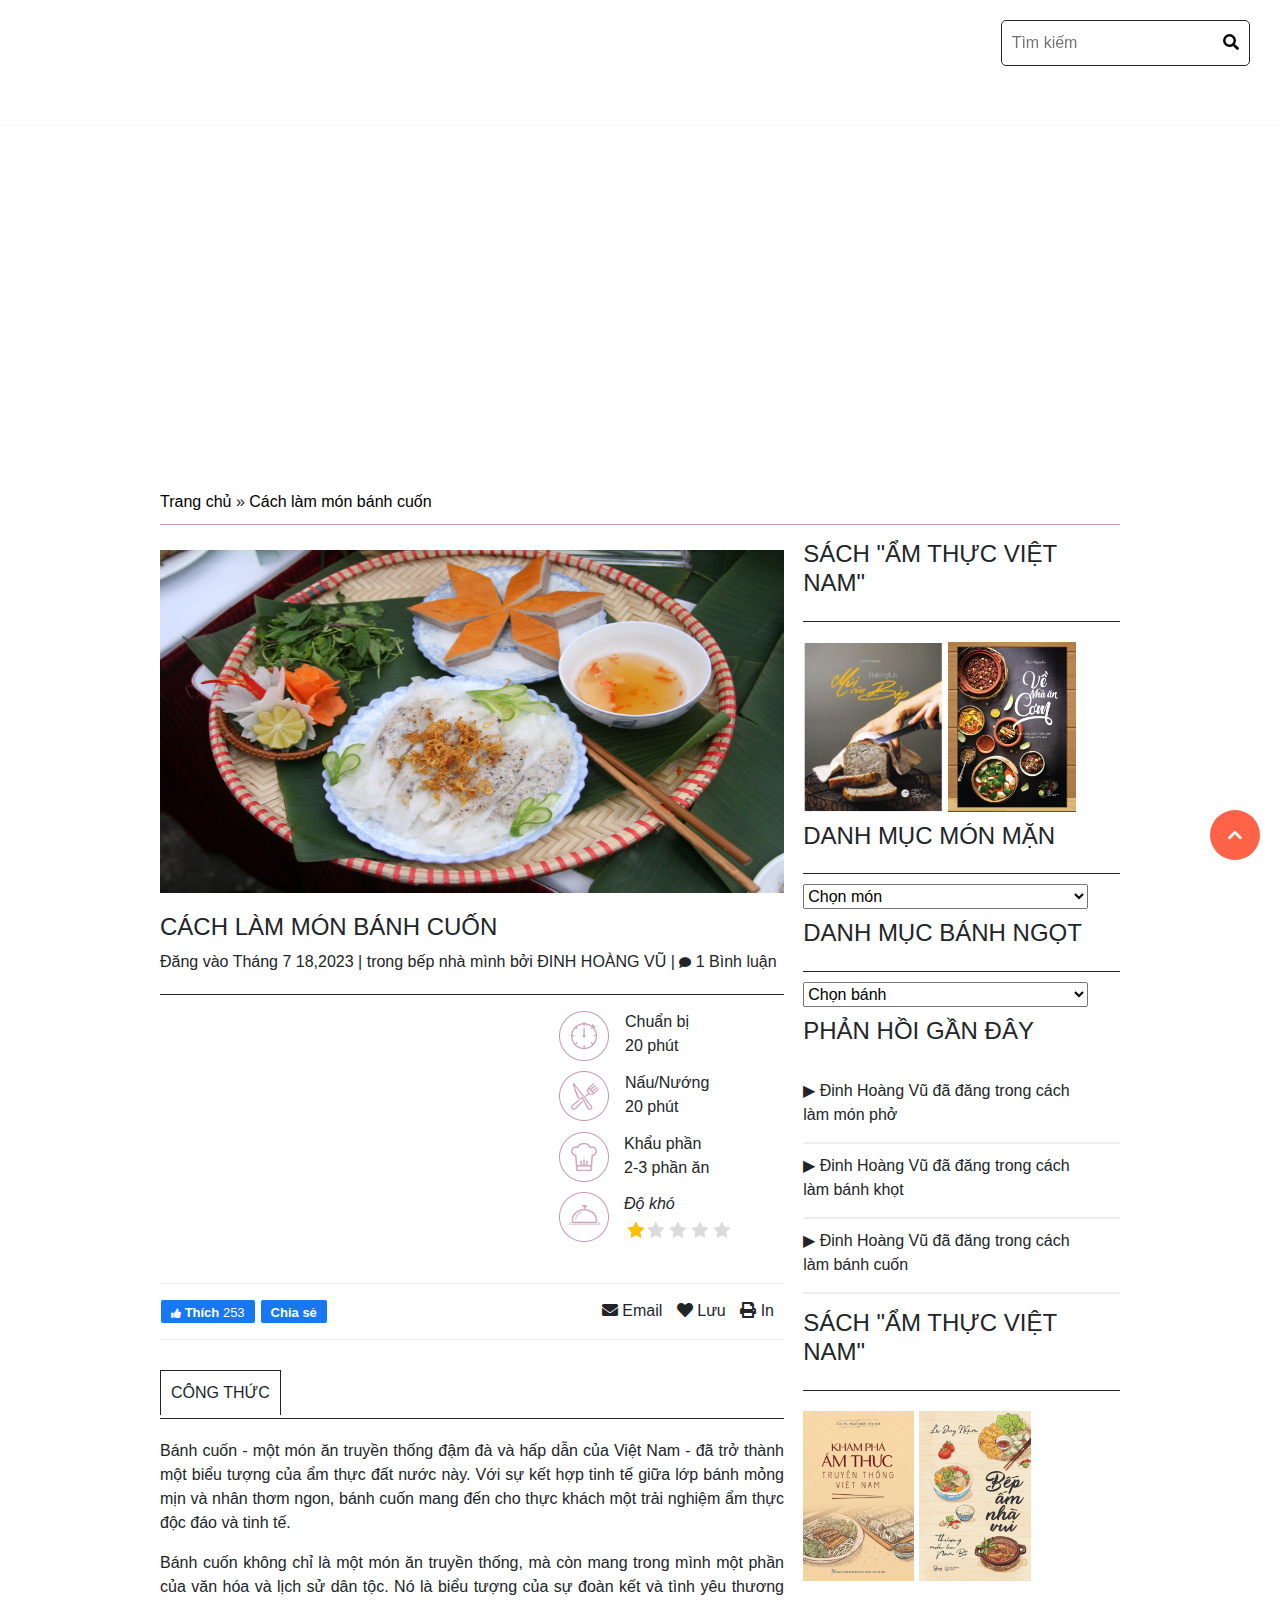
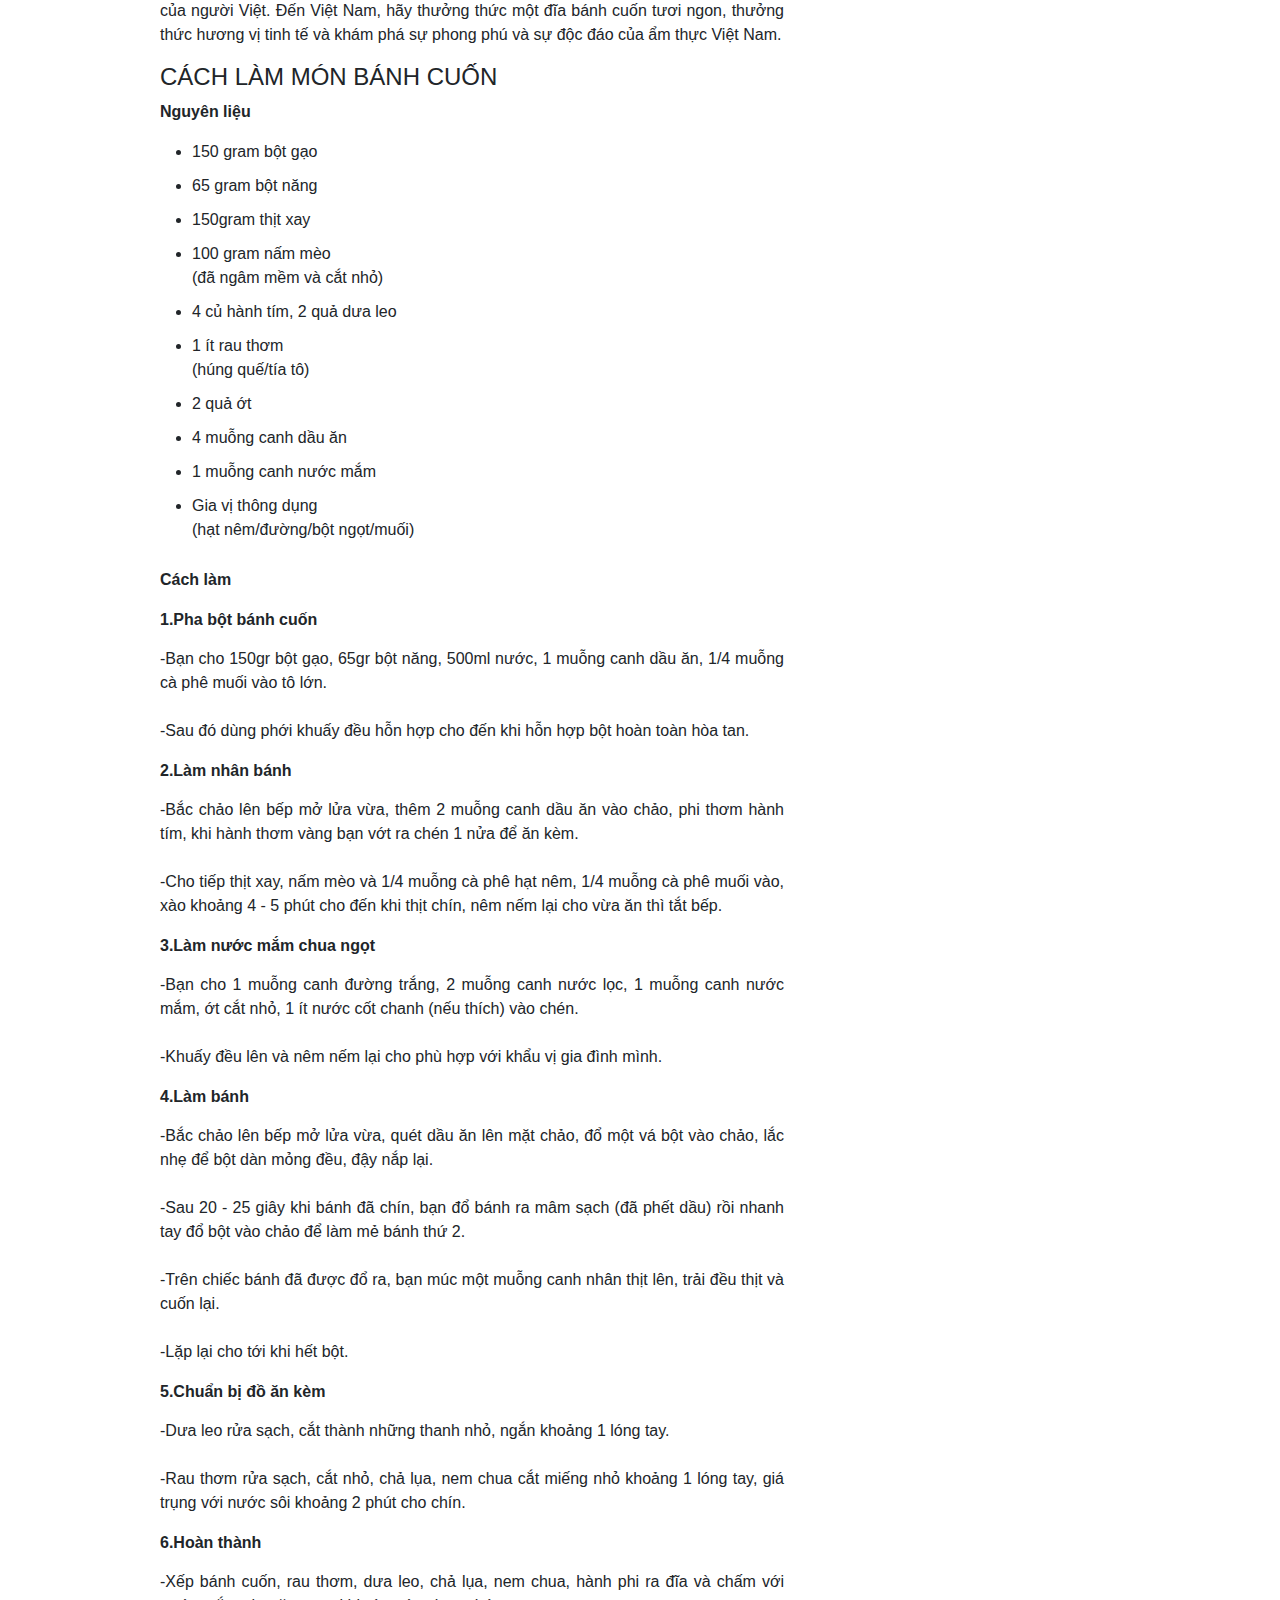
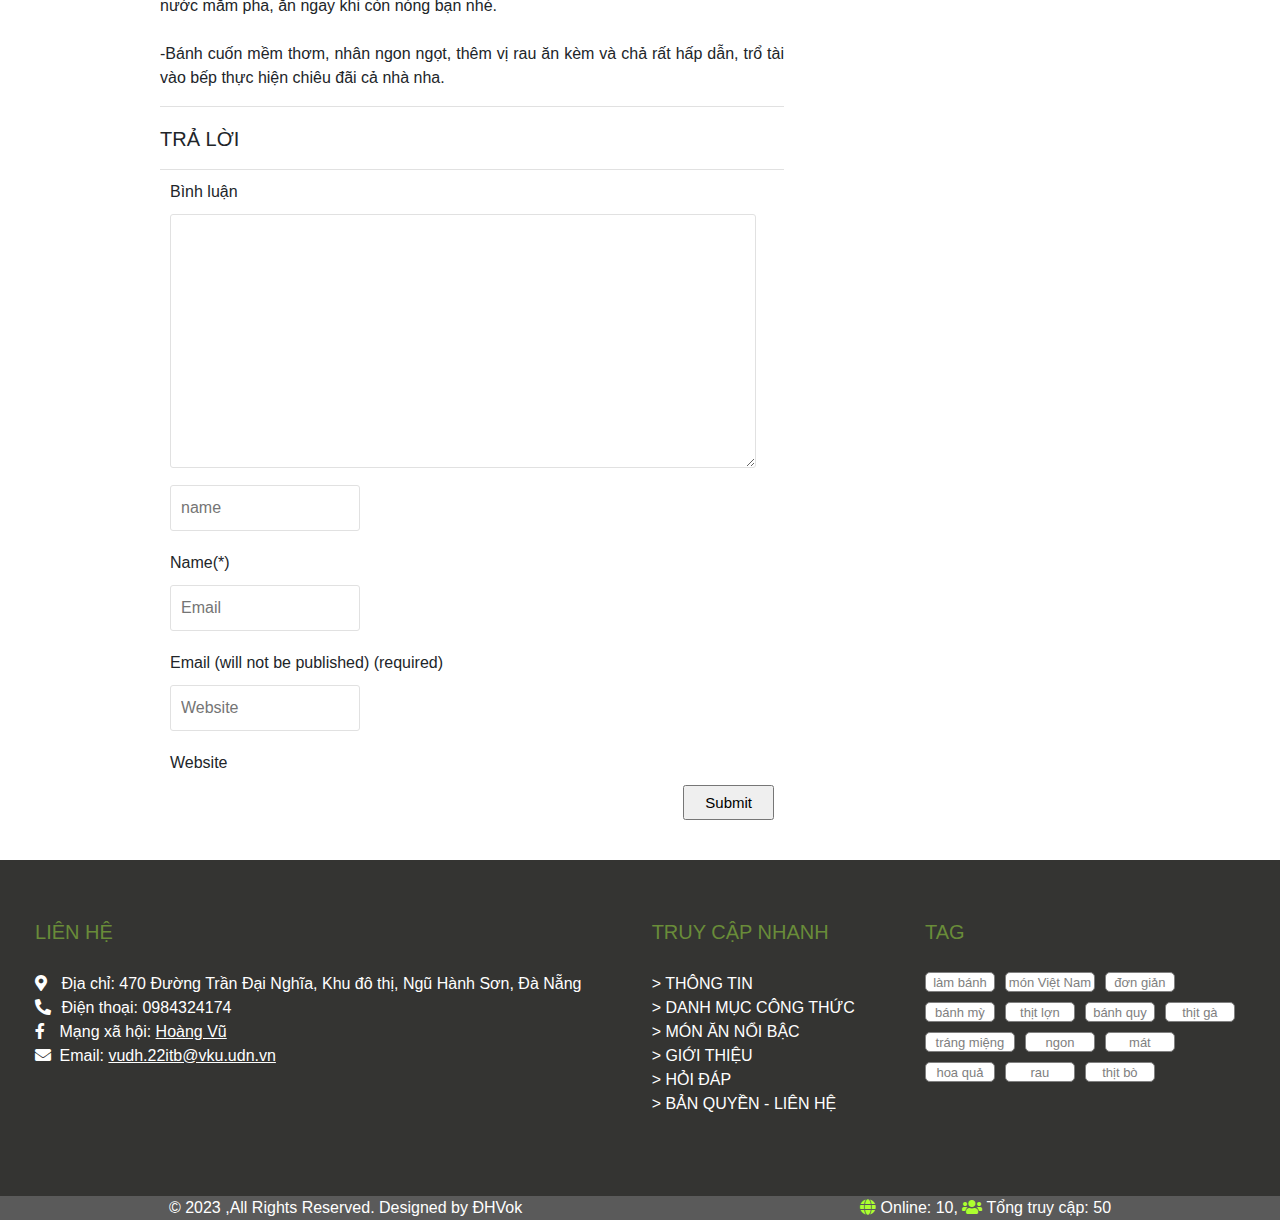
==== HTML/banhcuon.html @ f05d9ce7 "fouth" ====
<!DOCTYPE html>
<html lang="en">
  <head>
    <meta charset="UTF-8" />
    <meta name="viewport" content="width=device-width, initial-scale=1.0" />
    <meta http-equiv="X-UA-Compatible" content="ie=edge" />
    <meta name="Description" content="Enter your description here" />
    <link
      rel="stylesheet"
      href="https://cdnjs.cloudflare.com/ajax/libs/twitter-bootstrap/5.1.0/css/bootstrap.min.css" />
    <link
      rel="stylesheet"
      href="https://cdnjs.cloudflare.com/ajax/libs/font-awesome/5.15.4/css/all.min.css" />
    <link rel="stylesheet" href="./assets/css/stylechung.css" />
    <title>Title</title>
  </head>
  <body>
    <div class="wrap">
      <header class="header">
        <div class="header_firstdiv">
          <a href="#" class="logo"><span>Vietnamese cuisine</span></a>
        </div>
        <div class="header_seconddiv">
          <nav class="header_seconddiv-nav">
            <ul class="nav-list1">
              <li>
                <a href="./../index.html"><span>THÔNG TIN</span></a>
              </li>
              <li>
                <a href="./congthuc.html"><span>DANH MỤC CÔNG THỨC</span></a>
              </li>
              <li class="dropdownmenulist">
                <a href="#"
                  ><span>MÓN ĂN NỔI BẬC <i class="fas fa-angle-down"></i></span
                ></a>
                <ul class="sub-menu">
                  <li><a href="./pho.html">PHỞ</a></li>
                  <li><a href="./banhkhot.html">BÁNH KHỌT</a></li>
                  <li><a href="./banhcuon.html">BÁNH CUỐN</a></li>
                  <li><a href="./bun.html">BÚN</a></li>
                  <li><a href="./banhmy.html">BÁNH MỲ</a></li>
                  <li><a href="./caolau.html">CAO LẦU</a></li>
                </ul>
              </li>
              <li>
                <a href="#"><span>GIỚI THIỆU</span></a>
              </li>
            </ul>
            <ul class="nav-list2">
              <li>
                <a href="#"><span>HỎI ĐÁP</span></a>
              </li>
              <li>
                <a href="#"><span>BẢN QUYỀN - LIÊN HỆ</span></a>
              </li>
            </ul>
          </nav>
        </div>
        <div class="header_thirddiv">
          <div class="header_thirddiv-input">
            <input
              type="text"
              name="search"
              id="search"
              class="header_thirddiv-input_search"
              placeholder="Tìm kiếm" />
            <label for="search"><i class="fas fa-search"></i></label>
          </div>
        </div>
      </header>
      <div class="banner"></div>
      <div class="main_center">
        <div class="header_content">
          <span>
            <a href="./../index.html">Trang chủ</a> »
            <a href="./banhcuon.html">Cách làm món bánh cuốn</a>
          </span>
        </div>
        <div class="content">
          <section>
            <div class="firstcontentdiv">
              <img src="./../Images/banhcuon.jpg" alt="" class="imgcontent1" />
              <div class="firstcontentdiv-child">
                <h4>CÁCH LÀM MÓN BÁNH CUỐN</h4>
                <span>
                  Đăng vào Tháng 7 18,2023 | trong bếp nhà mình bởi ĐINH HOÀNG
                  VŨ |
                  <i class="fas fa-comment fa-xs"></i> 1 Bình luận
                </span>
              </div>
            </div>
            <div class="secondcontentdiv">
              <div class="secondcontentdiv-child">
                <ul>
                  <li>
                    <img
                      src="./../Images/time.png"
                      alt=""
                      class="imgcontent2" />
                    <div>
                      <span>Chuẩn bị</span> <br />
                      <span>20 phút</span>
                    </div>
                  </li>
                  <li>
                    <img
                      src="./../Images/cook.png"
                      alt=""
                      class="imgcontent2" />
                    <div>
                      <span>Nấu/Nướng</span> <br />
                      <span>20 phút</span>
                    </div>
                  </li>
                  <li>
                    <img
                      src="./../Images/cheef.png"
                      alt=""
                      class="imgcontent2" />
                    <div>
                      <span>Khẩu phần</span> <br />
                      <span>2-3 phần ăn</span>
                    </div>
                  </li>
                  <li class="skill-level">
                    <img src="./../Images/noi.png" alt="" class="imgcontent2" />
                    <ul class="rating-single">
                      <li><i>Độ khó </i></li>
                      <li>
                        <span class="on"></span>
                        <span class="off"></span>
                        <span class="off"></span>
                        <span class="off"></span>
                        <span class="off"></span>
                      </li>
                    </ul>
                  </li>
                </ul>
              </div>
            </div>
            <div class="thirdcontentdiv">
              <div class="thirdcontentdiv-child">
                <div class="child">
                  <div>
                    <span
                      ><i class="fas fa-thumbs-up fa-xs"></i>
                      <strong>Thích</strong> 253</span
                    >
                  </div>
                  <div>
                    <span><strong>Chia sẻ</strong></span>
                  </div>
                </div>
              </div>
              <div class="thirdcontentdiv-child1">
                <div class="child1">
                  <span><i class="fas fa-envelope"></i> Email</span>
                  <span><i class="fas fa-heart"></i> Lưu</span>
                  <span><i class="fas fa-print"></i> In</span>
                </div>
              </div>
            </div>
            <div class="fouthcontentdiv">
              <div class="divcongthuc">
                <span>CÔNG THỨC</span>
              </div>
              <div class="fouthdontentdiv-child">
                <p>
                  Bánh cuốn - một món ăn truyền thống đậm đà và hấp dẫn của Việt
                  Nam - đã trở thành một biểu tượng của ẩm thực đất nước này.
                  Với sự kết hợp tinh tế giữa lớp bánh mỏng mịn và nhân thơm
                  ngon, bánh cuốn mang đến cho thực khách một trải nghiệm ẩm
                  thực độc đáo và tinh tế.
                </p>
                <p>
                  Bánh cuốn không chỉ là một món ăn truyền thống, mà còn mang
                  trong mình một phần của văn hóa và lịch sử dân tộc. Nó là biểu
                  tượng của sự đoàn kết và tình yêu thương của người Việt. Đến
                  Việt Nam, hãy thưởng thức một đĩa bánh cuốn tươi ngon, thưởng
                  thức hương vị tinh tế và khám phá sự phong phú và sự độc đáo
                  của ẩm thực Việt Nam.
                </p>
                <h4>CÁCH LÀM MÓN BÁNH CUỐN</h4>

                <p>
                  <span><strong>Nguyên liệu</strong></span>
                </p>
                <ul class="listnguyenlieu">
                  <li><span>150 gram bột gạo</span></li>
                  <li><span>65 gram bột năng</span></li>
                  <li><span>150gram thịt xay</span></li>
                  <li>
                    <span>100 gram nấm mèo <br />(đã ngâm mềm và cắt nhỏ)</span>
                  </li>
                  <li><span>4 củ hành tím, 2 quả dưa leo</span></li>
                  <li>
                    <span>1 ít rau thơm <br />(húng quế/tía tô)</span>
                  </li>
                  <li><span>2 quả ớt</span></li>
                  <li><span>4 muỗng canh dầu ăn</span></li>
                  <li><span>1 muỗng canh nước mắm </span></li>
                  <li>
                    <span
                      >Gia vị thông dụng <br />(hạt nêm/đường/bột
                      ngọt/muối)</span
                    >
                  </li>
                </ul>

                <p>
                  <strong>Cách làm</strong>
                </p>
                <ul class="listcachlam">
                  <li>
                    <span class="noi">1.Pha bột bánh cuốn</span>
                    <p>
                      -Bạn cho 150gr bột gạo, 65gr bột năng, 500ml nước, 1 muỗng
                      canh dầu ăn, 1/4 muỗng cà phê muối vào tô lớn.
                      <br />
                      <br />
                      -Sau đó dùng phới khuấy đều hỗn hợp cho đến khi hỗn hợp
                      bột hoàn toàn hòa tan.
                    </p>
                  </li>
                  <li>
                    <span class="noi">2.Làm nhân bánh</span>
                    <p>
                      -Bắc chảo lên bếp mở lửa vừa, thêm 2 muỗng canh dầu ăn vào
                      chảo, phi thơm hành tím, khi hành thơm vàng bạn vớt ra
                      chén 1 nửa để ăn kèm.
                      <br />
                      <br />
                      -Cho tiếp thịt xay, nấm mèo và 1/4 muỗng cà phê hạt nêm,
                      1/4 muỗng cà phê muối vào, xào khoảng 4 - 5 phút cho đến
                      khi thịt chín, nêm nếm lại cho vừa ăn thì tắt bếp.
                    </p>
                  </li>
                  <li>
                    <span class="noi">3.Làm nước mắm chua ngọt</span>
                    <p>
                      -Bạn cho 1 muỗng canh đường trắng, 2 muỗng canh nước lọc,
                      1 muỗng canh nước mắm, ớt cắt nhỏ, 1 ít nước cốt chanh
                      (nếu thích) vào chén.
                      <br />
                      <br />
                      -Khuấy đều lên và nêm nếm lại cho phù hợp với khẩu vị gia
                      đình mình.
                    </p>
                  </li>
                  <li>
                    <span class="noi">4.Làm bánh</span>
                    <p>
                      -Bắc chảo lên bếp mở lửa vừa, quét dầu ăn lên mặt chảo, đổ
                      một vá bột vào chảo, lắc nhẹ để bột dàn mỏng đều, đậy nắp
                      lại.
                      <br />
                      <br />
                      -Sau 20 - 25 giây khi bánh đã chín, bạn đổ bánh ra mâm
                      sạch (đã phết dầu) rồi nhanh tay đổ bột vào chảo để làm mẻ
                      bánh thứ 2.
                      <br />
                      <br />
                      -Trên chiếc bánh đã được đổ ra, bạn múc một muỗng canh
                      nhân thịt lên, trải đều thịt và cuốn lại.
                      <br />
                      <br />
                      -Lặp lại cho tới khi hết bột.
                    </p>
                  </li>
                  <li>
                    <span class="noi">5.Chuẩn bị đồ ăn kèm</span>
                    <p>
                      -Dưa leo rửa sạch, cắt thành những thanh nhỏ, ngắn khoảng
                      1 lóng tay.
                      <br />
                      <br />
                      -Rau thơm rửa sạch, cắt nhỏ, chả lụa, nem chua cắt miếng
                      nhỏ khoảng 1 lóng tay, giá trụng với nước sôi khoảng 2
                      phút cho chín.
                    </p>
                  </li>
                  <li>
                    <span class="noi">6.Hoàn thành</span>
                    <p>
                      -Xếp bánh cuốn, rau thơm, dưa leo, chả lụa, nem chua, hành
                      phi ra đĩa và chấm với nước mắm pha, ăn ngay khi còn nóng
                      bạn nhé.
                      <br />
                      <br />
                      -Bánh cuốn mềm thơm, nhân ngon ngọt, thêm vị rau ăn kèm và
                      chả rất hấp dẫn, trổ tài vào bếp thực hiện chiêu đãi cả
                      nhà nha.
                    </p>
                  </li>
                </ul>
              </div>
            </div>
            <div class="section_fivediv">
              <div class="fivediv_firstchild">
                <h5>TRẢ LỜI</h5>
              </div>
              <div class="five_secondchild">
                <form action="">
                  <table class="form_table">
                    <tr>
                      <td>
                        <label for="comment"> <span>Bình luận</span></label>
                      </td>
                    </tr>
                    <tr>
                      <td>
                        <textarea
                          name="comment"
                          id="comment"
                          cols="75"
                          rows="10"
                          maxlength="65525"
                          required></textarea>
                      </td>
                    </tr>
                    <tr>
                      <td>
                        <input
                          type="text"
                          name="name"
                          id="name"
                          placeholder="name"
                          required
                          class="text" />
                      </td>
                    </tr>
                    <tr>
                      <td>
                        <label for="name">Name(*)</label>
                      </td>
                    </tr>
                    <tr>
                      <td>
                        <input
                          type="email"
                          name="email"
                          id="email"
                          required
                          placeholder="Email"
                          class="text" />
                      </td>
                    </tr>
                    <tr>
                      <td>
                        <label for="email"
                          >Email (will not be published) (required)</label
                        >
                      </td>
                    </tr>
                    <tr>
                      <td>
                        <input
                          type="text"
                          name="web"
                          id="web"
                          placeholder="Website"
                          class="text" />
                      </td>
                    </tr>
                    <tr>
                      <td>
                        <label for="web">Website</label>
                      </td>
                    </tr>
                    <tr>
                      <td>
                        <input
                          type="submit"
                          name="send"
                          id="send"
                          class="button" />
                      </td>
                    </tr>
                  </table>
                </form>
              </div>
            </div>
          </section>
          <div class="sidebar">
            <aside>
              <div class="firstsidebar">
                <h4>SÁCH "ẨM THỰC VIỆT NAM"</h4>
                <div class="sidebar_firstdiv">
                  <a href="#"
                    ><img
                      src="./../Images/sachamthuc1.png"
                      alt="book"
                      class="book"
                  /></a>
                  <a href="#"
                    ><img
                      src="./../Images/sachamthuc2.png"
                      alt="book"
                      class="book"
                  /></a>
                </div>
              </div>
              <div class="secondsidebar">
                <h4>DANH MỤC MÓN MẶN</h4>
                <div class="sidebar_seconddiv">
                  <select name="list1" id="list1" class="listselect">
                    <option>Chọn món</option>
                    <optgroup label="Nguyên liệu">
                      <option value=""><span>Thịt bò</span></option>
                      <option value=""><span>Thịt gia cầm</span></option>
                      <option value=""><span>Thịt lợn - Sườn</span></option>
                    </optgroup>
                    <optgroup label="Phương pháp nấu">
                      <option value="">Chiên - Rán</option>
                      <option value="">Xào - Rang - Rim</option>
                      <option value="">Luộc - Hấp - Hầm</option>
                    </optgroup>
                    <optgroup label="Xuất xứ">
                      <option value="">Món ăn Việt Nam</option>
                      <option value="">Món ăn Á</option>
                    </optgroup>
                  </select>
                </div>
              </div>
              <div class="thirdsidebar">
                <h4>DANH MỤC BÁNH NGỌT</h4>
                <div class="sidebar_thirddiv">
                  <select name="list2" id="list2" class="listselect">
                    <option value="">Chọn bánh</option>
                    <optgroup label="Bánh Á - Việt Nam">
                      <option value="">Bánh Á - Việt Nam</option>
                    </optgroup>
                  </select>
                </div>
              </div>
              <div class="fouthsidebar">
                <h4>PHẢN HỒI GẦN ĐÂY</h4>
                <div class="sidebar_fouthdiv">
                  <div class="sidebar_fouthdiv-child1">
                    <span>
                      ▶ Đinh Hoàng Vũ đã đăng trong cách <br />làm món phở
                    </span>
                  </div>
                  <div class="sidebar_fouthdiv-child1">
                    <span
                      >▶ Đinh Hoàng Vũ đã đăng trong cách <br />làm bánh
                      khọt</span
                    >
                  </div>
                  <div class="sidebar_fouthdiv-child1">
                    <span
                      >▶ Đinh Hoàng Vũ đã đăng trong cách <br />làm bánh
                      cuốn</span
                    >
                  </div>
                </div>
              </div>
              <div class="firstsidebar">
                <h4>SÁCH "ẨM THỰC VIỆT NAM"</h4>
                <div class="sidebar_firstdiv">
                  <a href="#"
                    ><img
                      src="./../Images/sachamthuc3.png"
                      alt="book"
                      class="book"
                  /></a>
                  <a href="#"
                    ><img
                      src="./../Images/sachamthuc4.png"
                      alt="book"
                      class="book"
                  /></a>
                </div>
              </div>
            </aside>
          </div>
        </div>
      </div>
      <div class="clear"></div>
      <div class="footer">
        <footer>
          <div class="footer1">
            <div class="footer_firstdiv">
              <div class="title">
                <h5>LIÊN HỆ</h5>
              </div>
              <div class="tablefooter-first">
                <table>
                  <tr>
                    <td>
                      <i class="fas fa-map-marker-alt"></i>
                      <span
                        >Địa chỉ: 470 Đường Trần Đại Nghĩa, Khu đô thị, Ngũ Hành
                        Sơn, Đà Nẵng</span
                      >
                    </td>
                  </tr>
                  <tr>
                    <td>
                      <i class="fas fa-phone fa-rotate-90"></i>
                      <span>Điện thoại: 0984324174</span>
                    </td>
                  </tr>
                  <tr>
                    <td>
                      <i class="fab fa-facebook-f"></i>
                      <span> Mạng xã hội: <a href="#">Hoàng Vũ</a> </span>
                    </td>
                  </tr>
                  <tr>
                    <td>
                      <i class="fas fa-envelope"></i>
                      <span>Email: <a href="#">vudh.22itb@vku.udn.vn</a></span>
                    </td>
                  </tr>
                </table>
              </div>
            </div>
            <div class="footer_seconddiv">
              <div class="title">
                <h5>TRUY CẬP NHANH</h5>
              </div>
              <div class="tablefooter-second">
                <table>
                  <tr>
                    <td>
                      <span> <a href="./../index.html"> > THÔNG TIN</a></span>
                    </td>
                  </tr>
                  <tr>
                    <td>
                      <span>
                        <a href="./congthuc.html">
                          > DANH MỤC CÔNG THỨC</a
                        ></span
                      >
                    </td>
                  </tr>
                  <tr>
                    <td>
                      <span> <a href="#"> > MÓN ĂN NỔI BẬC</a></span>
                    </td>
                  </tr>
                  <tr>
                    <td>
                      <span> <a href="#"> > GIỚI THIỆU</a></span>
                    </td>
                  </tr>
                  <tr>
                    <td>
                      <span> <a href="#"> > HỎI ĐÁP</a></span>
                    </td>
                  </tr>
                  <tr>
                    <td>
                      <span> <a href="#"> > BẢN QUYỀN - LIÊN HỆ</a></span>
                    </td>
                  </tr>
                </table>
              </div>
            </div>
            <div class="footer_thirddiv">
              <div class="title">
                <h5>TAG</h5>
              </div>
              <div class="tablefooter-third">
                <table class="childfooter-third">
                  <tr>
                    <td>
                      <div><span>làm bánh</span></div>
                      <div style="width: 90px"><span>món Việt Nam</span></div>
                      <div><span>đơn giản</span></div>
                    </td>
                  </tr>
                  <tr>
                    <td>
                      <div><span>bánh mỳ</span></div>
                      <div><span>thịt lợn</span></div>
                      <div><span>bánh quy</span></div>
                      <div><span>thịt gà</span></div>
                    </td>
                  </tr>
                  <tr>
                    <td>
                      <div style="width: 90px"><span>tráng miệng</span></div>
                      <div><span>ngon </span></div>
                      <div><span>mát</span></div>
                    </td>
                  </tr>
                  <tr>
                    <td>
                      <div><span>hoa quả</span></div>
                      <div><span>rau</span></div>
                      <div><span>thịt bò</span></div>
                    </td>
                  </tr>
                </table>
              </div>
            </div>
          </div>
          <div class="footer2">
            <div class="footer2_first">
              <span> © 2023 ,All Rights Reserved. Designed by ĐHVok </span>
            </div>
            <div class="footer2_second">
              <i class="fas fa-globe"></i> <span>Online: 10,</span>
              <i class="fas fa-users"></i>
              <span>Tổng truy cập: 50</span>
            </div>
          </div>
        </footer>
      </div>
      <div class="backtop">
        <i class="fas fa-chevron-up"></i>
      </div>
    </div>
    <script src="https://code.jquery.com/jquery-3.7.0.js"></script>
    <script>
      $(document).ready(function () {
        $(window).scroll(function () {
          if ($(this).scrollTop()) {
            $("header").addClass("sticky");
          } else {
            $("header").removeClass("sticky");
          }
        });
      });
      $(document).ready(function () {
        $(window).scroll(function () {
          if ($(this).scrollTop()) {
            $(".backtop").fadeIn();
          } else {
            $(".backtop").fadeOut();
          }
        });
        $(".backtop").click(function () {
          $("html,body").animate({ scrollTop: 0 }, 500);
        });
      });
    </script>
    <script src="https://cdnjs.cloudflare.com/ajax/libs/popper.js/2.9.2/umd/popper.min.js"></script>
    <script src="https://cdnjs.cloudflare.com/ajax/libs/twitter-bootstrap/5.1.0/js/bootstrap.min.js"></script>
  </body>
</html>
---- HTML/assets/css/stylechung.css ----
* {
  margin: 0;
  padding: 0;
  box-sizing: border-box;
  list-style: none;
  font-family: "Segoe UI", Tahoma, Geneva, Verdana, sans-serif;
}
.sub-menu li a {
  display: block;
  position: relative;
}
.sub-menu li a::after {
  content: "";
  height: 5px;
  width: 0;
  background: tomato;
  position: absolute;
  bottom: 0;
  left: 0;
  transition: all 0.5s ease-in-out;
}
.sub-menu li a:hover::after {
  width: 100%;
  transform: translateX(100);
}
aside div:nth-child(5) {
  padding-top: 15px;
}
.dropdownmenulist {
  position: relative;
}
.dropdownmenulist .sub-menu {
  position: absolute;
}
.sub-menu {
  /* display: none; */
  visibility: hidden;
  opacity: 0;
  transform: translateY(-3em);
  z-index: -1;
  background-color: white;
  width: 270px;
  padding-left: 15px;
  transition: all 0.3s ease 0s, visibility 0s linear 0.3s,
    z-index 0s linear 0.01s;
}
.sub-menu li a {
  color: black;
  font-weight: 400;
  padding-bottom: 10px;
  display: block;
  border-bottom: 1px solid;
  padding-top: 10px;
}
.sub-menu li:last-child a {
  border: none;
}
.sub-menu li a:hover {
  color: tomato;
}
.dropdownmenulist:hover .sub-menu {
  /* display: block; */
  visibility: visible;
  opacity: 1;
  z-index: 1;
  transform: translateY(0);
  transition-delay: 0s, 0s, 0.3s;
}
.listcachlam .noi {
  display: block;
  padding-bottom: 15px;
  font-weight: 600;
}
.header_thirddiv .header_thirddiv-input {
  border: 1px solid;
  background-color: white;
  padding: 10px;
  border-radius: 5px;
}
.header_thirddiv .header_thirddiv-input .header_thirddiv-input_search {
  border: none;
}
.header_thirddiv .header_thirddiv-input label i {
  color: black;
}
.header {
  display: flex;
  justify-content: space-around;
  position: fixed;
  top: 0;
  left: 0;
  width: 100%;
  border-bottom: 1px solid #f5f5f5;
  padding: 10px 0;
  transition: all 0.5s ease-in-out;
  z-index: 1;
}
.header_thirddiv i {
  color: white;
}
.header span {
  color: white;
}
.header_firstdiv,
.header_seconddiv,
.header_thirddiv {
  padding-top: 10px;
  padding-bottom: 15px;
}
.header_seconddiv .header_seconddiv-nav .nav-list1 {
  display: flex;
}
.header_seconddiv .header_seconddiv-nav .nav-list1 li {
  margin-right: 20px;
}
.header_seconddiv .header_seconddiv-nav .nav-list2 {
  display: flex;
  margin-left: 150px;
  margin-top: 10px;
}
.header_seconddiv .header_seconddiv-nav .nav-list1 span,
.header_seconddiv .header_seconddiv-nav .nav-list2 span {
  font-weight: bold;
}
.header_seconddiv .header_seconddiv-nav .nav-list2 li {
  margin-right: 20px;
}
.header a {
  text-decoration: none;
}
.logo span {
  font-weight: bold;
  font-size: 1.5rem;
}
.banner {
  background-image: url(./../../../Images/bannerfood3.png);
  width: 100%;
  min-height: 480px;
  background-size: cover;
  background-repeat: no-repeat;
}
header.sticky {
  background-color: #fff;
  opacity: 0.9;
  padding: 5px 0;
  box-shadow: 0 5px 15px rgba(0, 0, 0, 0.5);
}
header.sticky .header_firstdiv span {
  color: #000;
}
header.sticky .header_seconddiv-nav .nav-list1 span,
header.sticky .header_seconddiv-nav .nav-list2 span {
  color: #000;
}
header.sticky .header_thirddiv i {
  color: #000;
}
header.sticky .header_seconddiv-nav .nav-list1 li:hover span,
header.sticky .header_seconddiv-nav .nav-list2 li:hover span {
  color: blue;
}
header .header_seconddiv-nav .nav-list1 li:hover span,
header .header_seconddiv-nav .nav-list2 li:hover span {
  color: chocolate;
}

.content {
  margin-top: 15px;
}

.main_center {
  margin: 0 auto;
  max-width: 960px;
}
.main_center .header_content {
  border-bottom: 1px solid #c899b1;
}
.main_center .header_content span {
  display: block;
  padding: 10px 0;
}
.main_center .header_content span a {
  text-decoration: none;
  color: #000;
}
.firstcontentdiv .imgcontent1 {
  width: 100%;
  height: 343px;
  margin-top: 10px;
}
.firstcontentdiv .firstcontentdiv-child {
  padding-top: 20px;
  border-bottom: 1px solid;
}
.firstcontentdiv .firstcontentdiv-child span {
  padding-bottom: 20px;
  display: block;
}
.secondcontentdiv .secondcontentdiv-child .imgcontent2 {
  padding-right: 15px;
  padding-bottom: 10px;
}
.secondcontentdiv-child ul li {
  display: flex;
}
.rating-single {
  padding: 0;
}
.rating-single .on,
.rating-single .off {
  width: 22px;
  height: 23px;
  background: url(./../../../Images/start.png) left top no-repeat;
  margin: 2px 0;
}
.rating-single .off {
  background-position: right top;
}
.secondcontentdiv {
  display: flex;
  justify-content: end;
}
.secondcontentdiv-child {
  padding-top: 15px;
  padding-right: 50px;
  padding-bottom: 15px;
}

.thirdcontentdiv .thirdcontentdiv-child .child {
  display: flex;
}
.thirdcontentdiv .thirdcontentdiv-child .child div {
  border: 1px solid;
  background-color: #1877f2;
  border-radius: 3px;
  color: white;
  font-size: small;
  display: inline-block;
  height: 25px;
}
.thirdcontentdiv .thirdcontentdiv-child .child div span {
  padding: 2px 10px;
  line-height: 25px;
}
.thirdcontentdiv .thirdcontentdiv-child .child div:first-child {
  margin-right: 4px;
}
.thirdcontentdiv {
  display: flex;
  justify-content: space-between;
  border-top: 1px solid rgb(235, 235, 235);
  border-bottom: 1px solid rgb(235, 235, 235);
  margin-bottom: 30px;
}
.thirdcontentdiv .thirdcontentdiv-child1 .child1 span {
  padding-right: 10px;
}
.thirdcontentdiv .thirdcontentdiv-child1,
.thirdcontentdiv-child {
  padding: 15px 0;
}
.fouthcontentdiv .fouthdontentdiv-child {
  display: block;
  width: 100%;
}
.fouthcontentdiv .fouthdontentdiv-child p {
  text-align: justify;
}
.fouthcontentdiv .divcongthuc span {
  display: inline-block;
  border: 1px solid;
  border-bottom: none;
  margin-bottom: 3px;
  padding: 10px;
}
.fouthcontentdiv .divcongthuc span:hover {
  background-color: #1877f2;
  color: white;
}
.fouthcontentdiv .divcongthuc {
  border-bottom: 1px solid;
  margin-bottom: 20px;
}
.fouthcontentdiv .fouthdontentdiv-child .listnguyenlieu li {
  list-style-type: disc;
  padding-bottom: 10px;
}
.fouthcontentdiv .fouthdontentdiv-child .listcachlam {
  padding: 0;
}
section .section_fivediv .fivediv_firstchild {
  border-top: 1px solid #e1e1e1;
  border-bottom: 1px solid #e1e1e1;
}
section .section_fivediv .fivediv_firstchild h5 {
  padding-top: 20px;
  padding-bottom: 10px;
}
section .section_fivediv .five_secondchild .form_table {
  border-spacing: 10px;
  border-collapse: separate;
}
section .section_fivediv .five_secondchild .form_table .text {
  width: 190px;
  margin: 0 10px 10px 0;
  padding: 10px 10px;
  border: 1.5px solid #e1e1e1;
  border-radius: 3px;
}
section .section_fivediv .five_secondchild .form_table .button {
  font-size: 15px;
  line-height: 1;
  padding: 8px 20px;
}
section .section_fivediv .five_secondchild .form_table tr:last-child td {
  display: flex;
  justify-content: end;
}
section .section_fivediv .five_secondchild .form_table textarea {
  border: 1.5px solid #e1e1e1;
  border-radius: 3px;
  width: 97%;
  padding: 6px 7px;
}
section .section_fivediv .five_secondchild .form_table {
  padding-bottom: 30px;
}
section {
  float: left;
  width: 65%;
}

aside {
  float: right;
  width: 33%;
}
.sidebar_firstdiv {
  display: flex;
}
.book {
  width: 100%;
  height: 170px;
  margin-top: 10px;
  margin-bottom: 10px;
}
.sidebar .sidebar_firstdiv,
.sidebar .sidebar_seconddiv,
.sidebar .sidebar_thirddiv {
  border-top: 1px solid;
}
.sidebar .sidebar_firstdiv a,
.sidebar .thirdsidebar h4,
.sidebar .fouthsidebar h4 {
  padding-top: 10px;
}
.sidebar .sidebar_firstdiv a:first-child {
  padding-right: 5px;
}
.sidebar .firstsidebar h4,
.sidebar .secondsidebar h4,
.sidebar .thirdsidebar h4,
.sidebar .fouthsidebar h4 {
  padding-bottom: 15px;
}
.sidebar .sidebar_seconddiv .listselect,
.sidebar .sidebar_thirddiv .listselect {
  margin-top: 10px;
  width: 90%;
  height: 25px;
}
.sidebar .fouthsidebar .sidebar_fouthdiv .sidebar_fouthdiv-child1 {
  padding-bottom: 15px;
  padding-top: 10px;
  border-bottom: 2px solid #eeeeee;
}
.clear {
  clear: both;
}
.footer {
  background-color: aqua;
}
.childfooter-third tr td {
  display: flex;
  margin-bottom: 10px;
}
.childfooter-third tr td div {
  border: 1px solid;
  margin-right: 10px;
}
.childfooter-third div {
  background-color: white;
  color: gray;
  width: 70px;
  height: 20px;
  text-align: center;
  font-size: small;
  font-weight: 500;
  border-radius: 5px;
}
.childfooter-third div span {
  line-height: 20px;
}
.footer footer .footer1 {
  display: flex;
  justify-content: space-around;
  background-color: #343432;
}
.footer footer .footer1 .footer_firstdiv,
.footer_seconddiv,
.footer_thirddiv {
  padding-bottom: 80px;
}
footer .footer2 {
  display: flex;
  justify-content: space-around;
  background-color: #5a5a5a;
}
footer .footer1 .footer_firstdiv,
.footer_seconddiv,
.footer_thirddiv {
  padding-top: 60px;
}

.footer1 .title {
  color: #698c39;
  padding-bottom: 20px;
}
.footer .tablefooter-first,
.tablefooter-second {
  color: white;
}
.footer .tablefooter-second a {
  text-decoration: none;
  color: white;
}
.footer .tablefooter-first a {
  color: white;
}
.footer .tablefooter-first tr:nth-child(1) td span {
  padding-left: 10px;
}
.footer .tablefooter-first tr:nth-child(3) td span {
  padding-left: 10px;
}
.footer .tablefooter-first tr:nth-child(2) td span {
  padding-left: 6px;
}
.footer .tablefooter-first tr:nth-child(4) td span {
  padding-left: 4px;
}
footer .footer2 .footer2_first span {
  color: white;
}
footer .footer2 .footer2_second i {
  color: greenyellow;
}
footer .footer2 .footer2_second span {
  color: white;
}
.backtop {
  width: 50px;
  height: 50px;
  background-color: tomato;
  color: #fff;
  display: flex;
  justify-content: center;
  align-items: center;
  border-radius: 100px;
  position: fixed;
  bottom: 40px;
  right: 20px;
  cursor: pointer;
}
@keyframes fadein {
  from {
    opacity: 0;
  }

  to {
    opacity: 1;
  }
}
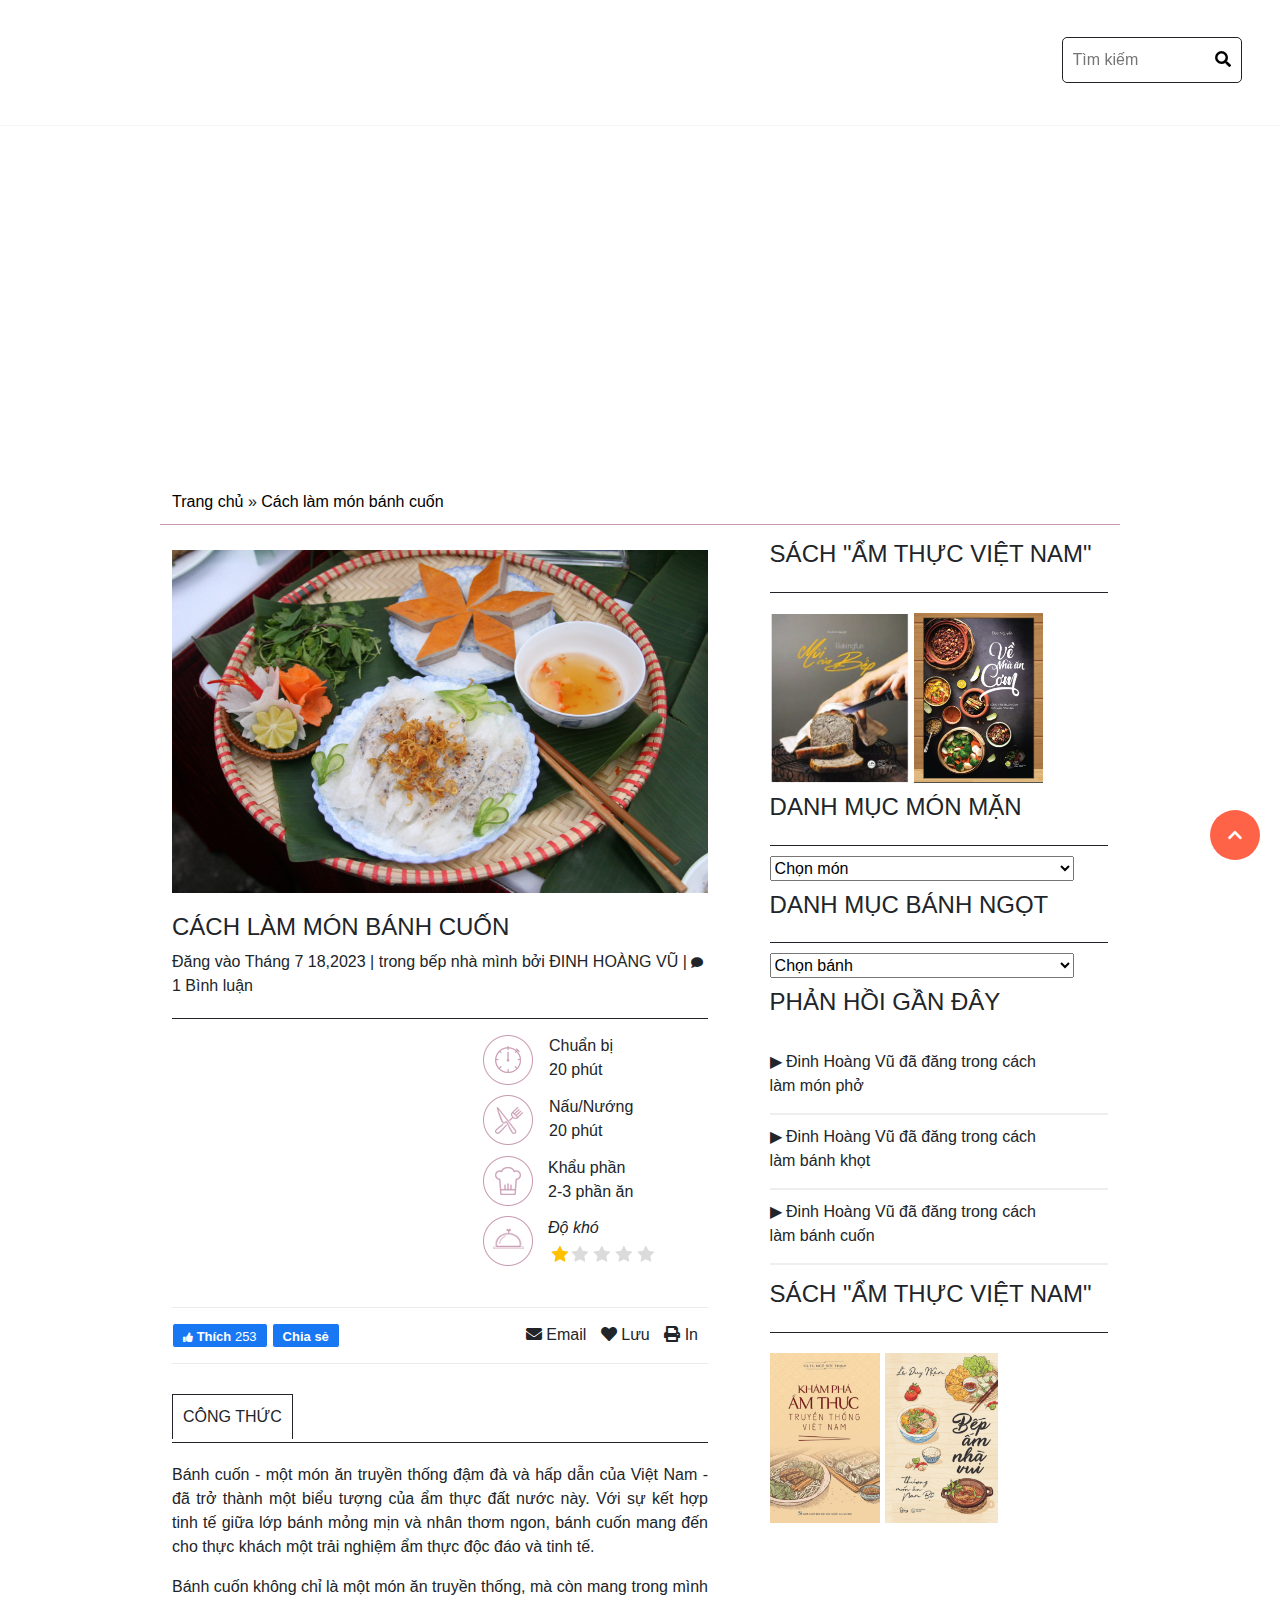
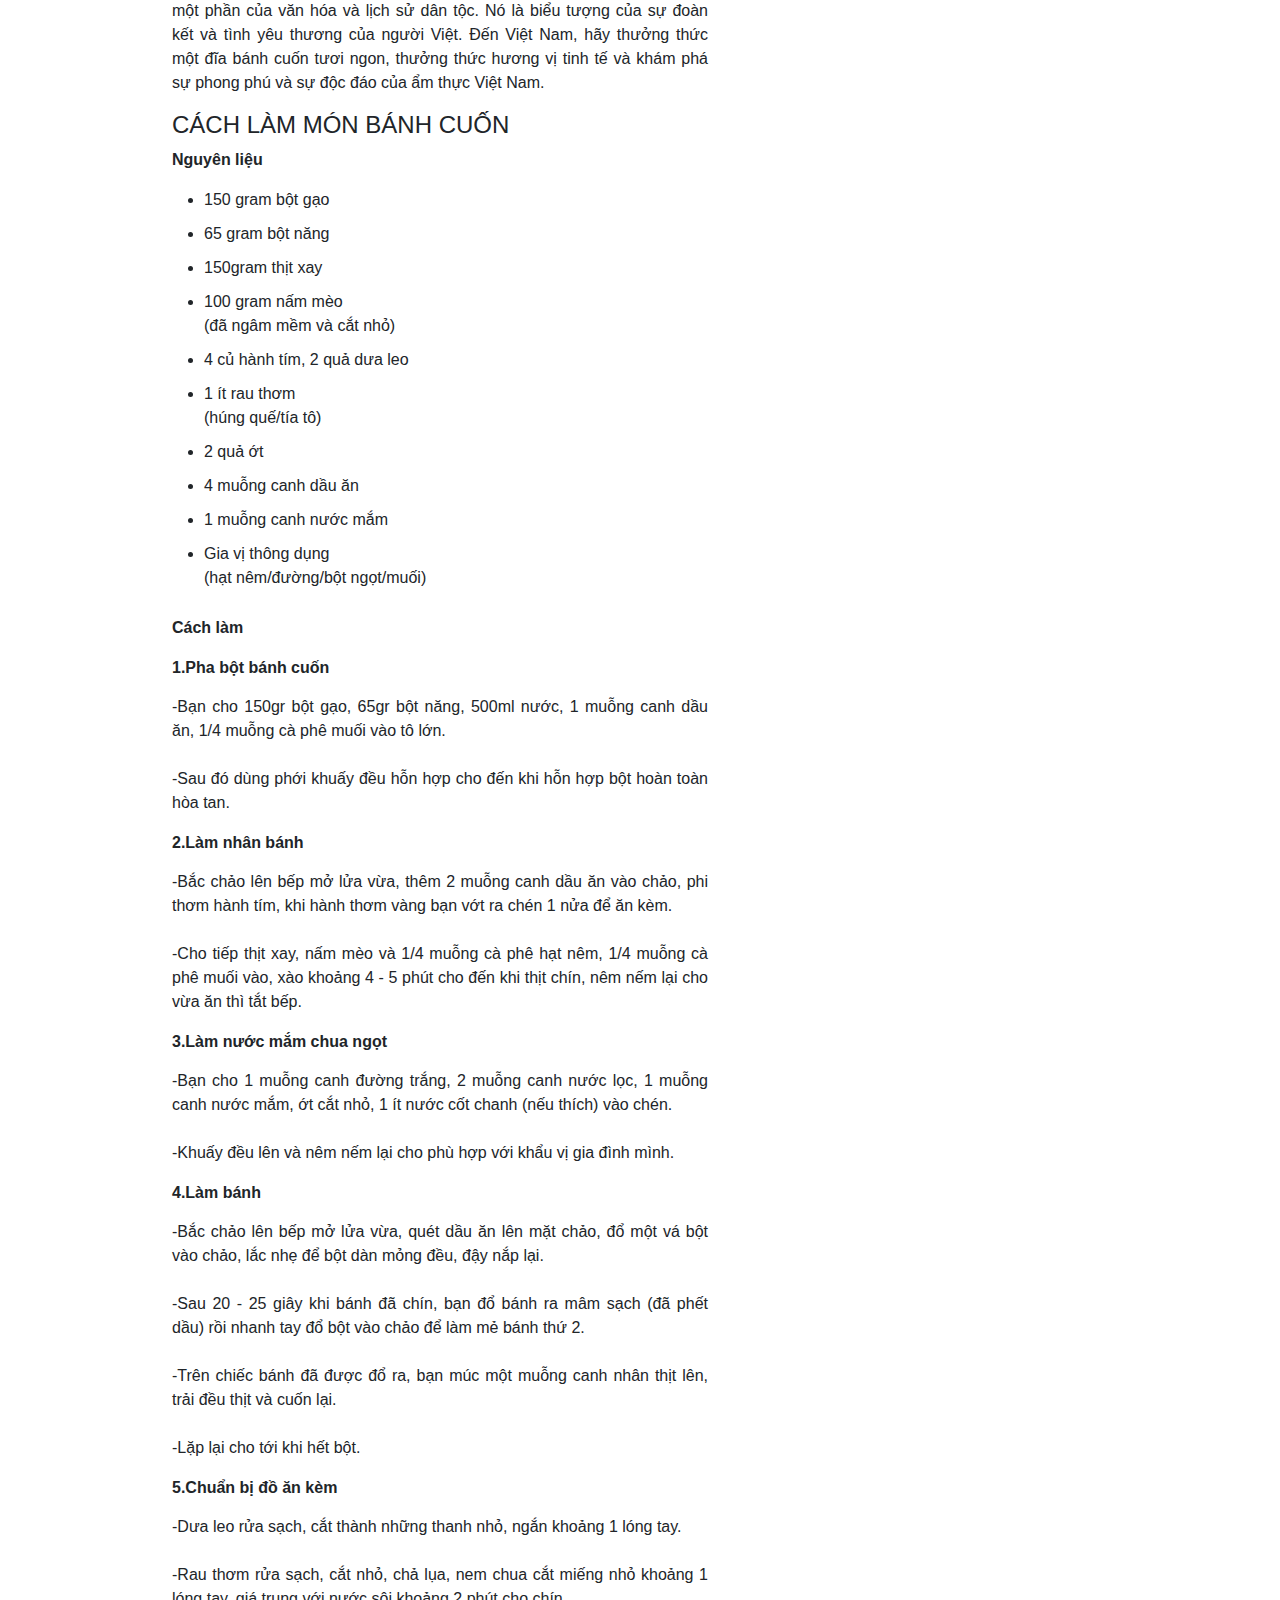
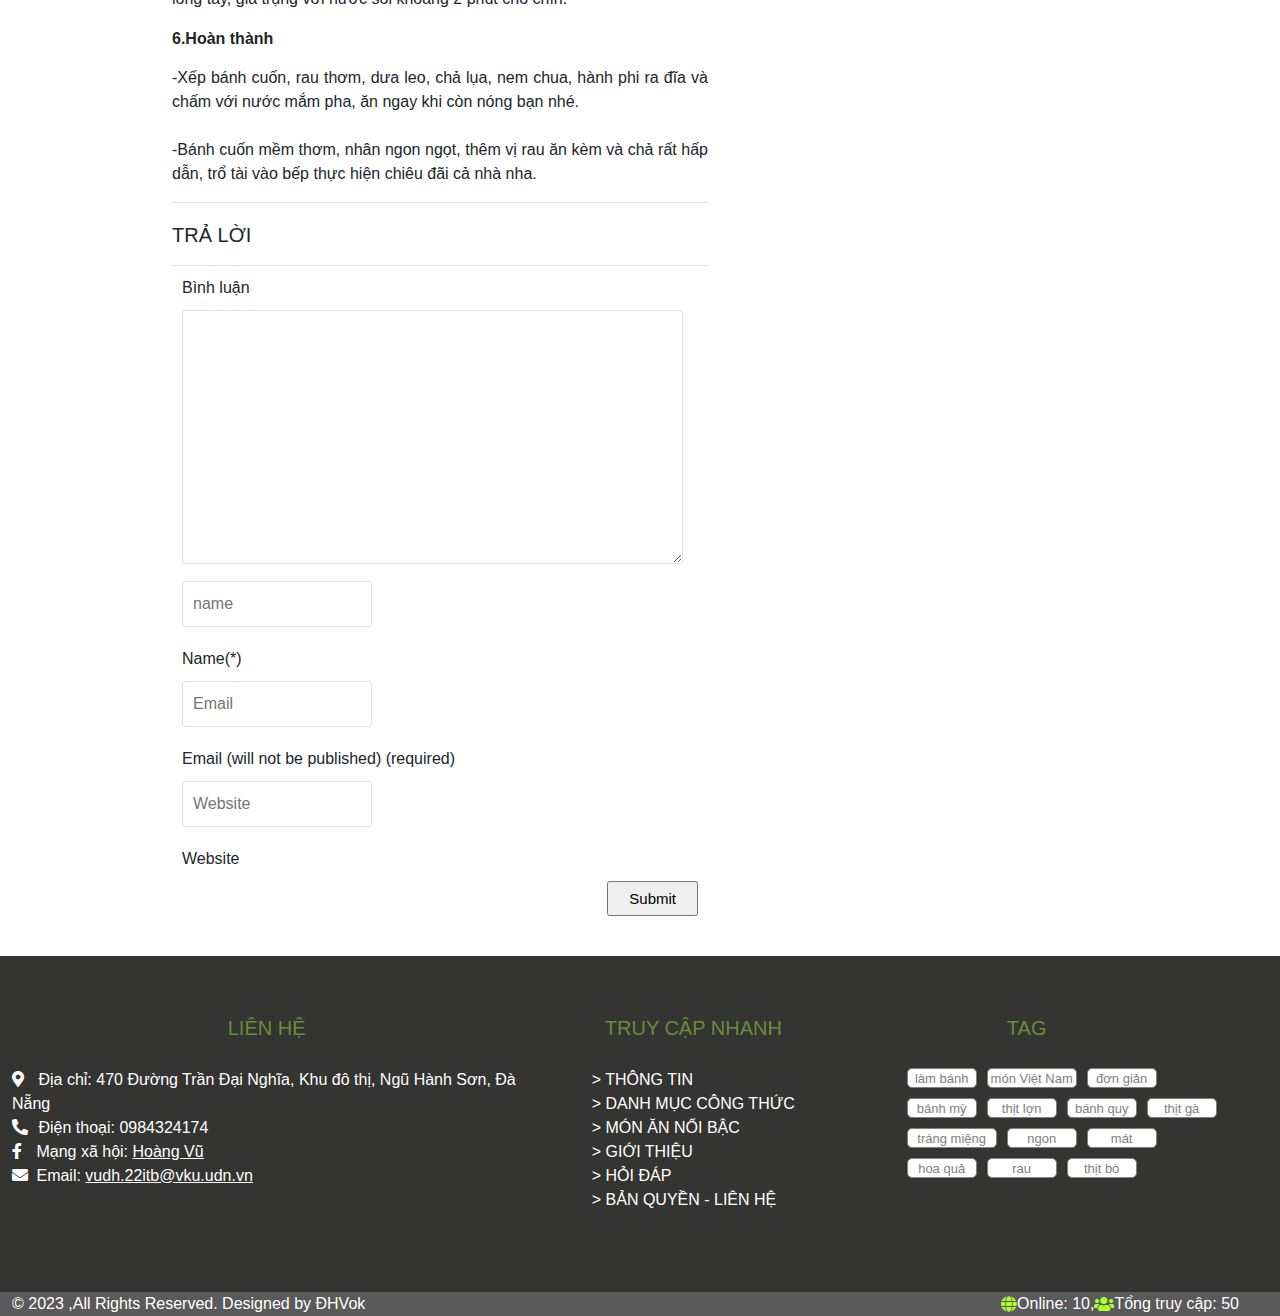
==== commit bf6bd7c5: "five" ====
--- a/HTML/banhcuon.html
+++ b/HTML/banhcuon.html
@@ -16,68 +16,131 @@
   </head>
   <body>
     <div class="wrap">
-      <header class="header">
-        <div class="header_firstdiv">
-          <a href="#" class="logo"><span>Vietnamese cuisine</span></a>
-        </div>
-        <div class="header_seconddiv">
-          <nav class="header_seconddiv-nav">
-            <ul class="nav-list1">
+      <header class="header container-fluid">
+        <div class="row">
+          <div class="header_firstdiv col-sm-10 col-md-10 col-lg-2">
+            <a href="#" class="logo"
+              ><span>Vietnamese</span> <span>Cuisine</span></a
+            >
+          </div>
+          <div class="header_seconddiv d-none d-lg-flex col-lg-8">
+            <nav class="header_seconddiv-nav">
+              <ul class="nav-list1">
+                <li>
+                  <a href="./../index.html"><span>THÔNG TIN</span></a>
+                </li>
+                <li>
+                  <a href="./congthuc.html"><span>DANH MỤC CÔNG THỨC</span></a>
+                </li>
+                <li class="dropdownmenulist">
+                  <a href="#"
+                    ><span
+                      >MÓN ĂN NỔI BẬC <i class="fas fa-angle-down"></i></span
+                  ></a>
+                  <ul class="sub-menu">
+                    <li><a href="./pho.html">PHỞ</a></li>
+                    <li><a href="./banhkhot.html">BÁNH KHỌT</a></li>
+                    <li><a href="./banhcuon.html">BÁNH CUỐN</a></li>
+                    <li><a href="./bun.html">BÚN</a></li>
+                    <li><a href="./banhmy.html">BÁNH MỲ</a></li>
+                    <li><a href="./caolau.html">CAO LẦU</a></li>
+                  </ul>
+                </li>
+                <li>
+                  <a href="#"><span>GIỚI THIỆU</span></a>
+                </li>
+              </ul>
+              <ul class="nav-list2">
+                <li>
+                  <a href="#"><span>HỎI ĐÁP</span></a>
+                </li>
+                <li>
+                  <a href="#"><span>BẢN QUYỀN - LIÊN HỆ</span></a>
+                </li>
+              </ul>
+            </nav>
+          </div>
+          <div class="header_thirddiv d-lg-flex d-none col-lg-2">
+            <div class="header_thirddiv-input">
+              <input
+                type="text"
+                name="search"
+                id="search"
+                class="header_thirddiv-input_search"
+                placeholder="Tìm kiếm" />
+              <label for="search"><i class="fas fa-search"></i></label>
+            </div>
+          </div>
+          <label
+            for="nav-mobile-input"
+            class="iconmenu d-lg-none d-sm-flex justify-content-center align-items-center col-md-2 col-sm-2">
+            <i class="fas fa-bars fa-lg"></i>
+          </label>
+          <input
+            type="checkbox"
+            id="nav-mobile-input"
+            class="nav__input"
+            hidden />
+          <label for="nav-mobile-input" class="nav_overlay d-lg-none"></label>
+          <nav class="header_seconddiv-nav-mobile d-lg-none">
+            <label for="nav-mobile-input" class="nav_mobile-close">
+              <i class="fas fa-times fa-lg"></i>
+            </label>
+            <ul class="nav-list1-mobile">
               <li>
                 <a href="./../index.html"><span>THÔNG TIN</span></a>
               </li>
               <li>
-                <a href="./congthuc.html"><span>DANH MỤC CÔNG THỨC</span></a>
+                <a href="./../HTML/congthuc.html"
+                  ><span>DANH MỤC CÔNG THỨC</span></a
+                >
               </li>
               <li class="dropdownmenulist">
                 <a href="#"
                   ><span>MÓN ĂN NỔI BẬC <i class="fas fa-angle-down"></i></span
                 ></a>
                 <ul class="sub-menu">
-                  <li><a href="./pho.html">PHỞ</a></li>
-                  <li><a href="./banhkhot.html">BÁNH KHỌT</a></li>
-                  <li><a href="./banhcuon.html">BÁNH CUỐN</a></li>
-                  <li><a href="./bun.html">BÚN</a></li>
-                  <li><a href="./banhmy.html">BÁNH MỲ</a></li>
-                  <li><a href="./caolau.html">CAO LẦU</a></li>
+                  <li><a href="./../HTML/pho.html">PHỞ</a></li>
+                  <li><a href="./../HTML/banhkhot.html">BÁNH KHỌT</a></li>
+                  <li><a href="./../HTML/banhcuon.html">BÁNH CUỐN</a></li>
+                  <li><a href="./../HTML/bun.html">BÚN</a></li>
+                  <li><a href="./../HTML/banhmy.html">BÁNH MỲ</a></li>
+                  <li><a href="./../HTML/caolau.html">CAO LẦU</a></li>
                 </ul>
               </li>
               <li>
                 <a href="#"><span>GIỚI THIỆU</span></a>
               </li>
-            </ul>
-            <ul class="nav-list2">
               <li>
                 <a href="#"><span>HỎI ĐÁP</span></a>
               </li>
               <li>
                 <a href="#"><span>BẢN QUYỀN - LIÊN HỆ</span></a>
               </li>
+              <li>
+                <a href="#"><span>TÌM KIẾM</span></a>
+              </li>
             </ul>
           </nav>
         </div>
-        <div class="header_thirddiv">
-          <div class="header_thirddiv-input">
-            <input
-              type="text"
-              name="search"
-              id="search"
-              class="header_thirddiv-input_search"
-              placeholder="Tìm kiếm" />
-            <label for="search"><i class="fas fa-search"></i></label>
+      </header>
+      <div class="container-fluid">
+        <div class="row">
+          <div
+            class="banner col-lg-12 d-none d-sm-none d-md-none d-lg-block"></div>
+        </div>
+      </div>
+      <div class="main_center container-fluid">
+        <div class="row">
+          <div class="header_content col-12">
+            <span>
+              <a href="./../index.html">Trang chủ</a> »
+              <a href="./banhcuon.html">Cách làm món bánh cuốn</a>
+            </span>
           </div>
         </div>
-      </header>
-      <div class="banner"></div>
-      <div class="main_center">
-        <div class="header_content">
-          <span>
-            <a href="./../index.html">Trang chủ</a> »
-            <a href="./banhcuon.html">Cách làm món bánh cuốn</a>
-          </span>
-        </div>
-        <div class="content">
-          <section>
+        <div class="content row">
+          <section class="col-lg-7 col-md-7 col-sm-12">
             <div class="firstcontentdiv">
               <img src="./../Images/banhcuon.jpg" alt="" class="imgcontent1" />
               <div class="firstcontentdiv-child">
@@ -381,7 +444,7 @@
               </div>
             </div>
           </section>
-          <div class="sidebar">
+          <div class="sidebar col-lg-5 col-md-5">
             <aside>
               <div class="firstsidebar">
                 <h4>SÁCH "ẨM THỰC VIỆT NAM"</h4>
@@ -478,9 +541,10 @@
       </div>
       <div class="clear"></div>
       <div class="footer">
-        <footer>
-          <div class="footer1">
-            <div class="footer_firstdiv">
+        <footer class="container-fluid">
+          <div class="footer1 row">
+            <div
+              class="footer_firstdiv col-sm-6 col-lg-5 col-md-5 d-lg-flex flex-column align-items-center">
               <div class="title">
                 <h5>LIÊN HỆ</h5>
               </div>
@@ -516,7 +580,8 @@
                 </table>
               </div>
             </div>
-            <div class="footer_seconddiv">
+            <div
+              class="footer_seconddiv col-sm-6 col-lg-3 col-md-3 d-lg-flex flex-column align-items-center">
               <div class="title">
                 <h5>TRUY CẬP NHANH</h5>
               </div>
@@ -559,7 +624,8 @@
                 </table>
               </div>
             </div>
-            <div class="footer_thirddiv">
+            <div
+              class="footer_thirddiv d-sm-none col-lg-4 col-md-4 d-lg-flex flex-column align-items-center">
               <div class="title">
                 <h5>TAG</h5>
               </div>
@@ -598,11 +664,12 @@
               </div>
             </div>
           </div>
-          <div class="footer2">
-            <div class="footer2_first">
+          <div class="footer2 row">
+            <div class="footer2_first col-lg-9 col-md-9">
               <span> © 2023 ,All Rights Reserved. Designed by ĐHVok </span>
             </div>
-            <div class="footer2_second">
+            <div
+              class="footer2_second col-lg-3 col-md-3 d-lg-flex justify-content-center align-items-center">
               <i class="fas fa-globe"></i> <span>Online: 10,</span>
               <i class="fas fa-users"></i>
               <span>Tổng truy cập: 50</span>
--- a/HTML/assets/css/stylechung.css
+++ b/HTML/assets/css/stylechung.css
@@ -66,6 +66,10 @@
   transform: translateY(0);
   transition-delay: 0s, 0s, 0.3s;
 }
+.header_thirddiv {
+  display: flex;
+  align-items: center;
+}
 .listcachlam .noi {
   display: block;
   padding-bottom: 15px;
@@ -76,12 +80,18 @@
   background-color: white;
   padding: 10px;
   border-radius: 5px;
+  display: inline-block;
+  display: flex;
 }
 .header_thirddiv .header_thirddiv-input .header_thirddiv-input_search {
   border: none;
+  width: 90%;
 }
 .header_thirddiv .header_thirddiv-input label i {
   color: black;
+}
+.header_thirddiv .header_thirddiv-input label {
+  width: 10%;
 }
 .header {
   display: flex;
@@ -100,6 +110,9 @@
 }
 .header span {
   color: white;
+}
+.header_firstdiv span {
+  text-transform: uppercase;
 }
 .header_firstdiv,
 .header_seconddiv,
@@ -107,6 +120,11 @@
   padding-top: 10px;
   padding-bottom: 15px;
 }
+.header_seconddiv {
+  display: flex;
+  flex-direction: column;
+  align-items: center;
+}
 .header_seconddiv .header_seconddiv-nav .nav-list1 {
   display: flex;
 }
@@ -145,7 +163,11 @@
   padding: 5px 0;
   box-shadow: 0 5px 15px rgba(0, 0, 0, 0.5);
 }
-header.sticky .header_firstdiv span {
+.header_firstdiv span:nth-child(2) {
+  padding-left: 25px;
+}
+header.sticky .header_firstdiv span,
+header.sticky .iconmenu i {
   color: #000;
 }
 header.sticky .header_seconddiv-nav .nav-list1 span,
@@ -332,7 +354,7 @@
 
 aside {
   float: right;
-  width: 33%;
+  width: 90%;
 }
 .sidebar_firstdiv {
   display: flex;
@@ -378,6 +400,9 @@
 }
 .footer {
   background-color: aqua;
+}
+.childfooter-third {
+  width: 100%;
 }
 .childfooter-third tr td {
   display: flex;
@@ -480,3 +505,83 @@
     opacity: 1;
   }
 }
+@media (min-width: 200px) and (max-width: 993px) {
+  .header {
+    position: sticky;
+    background-color: rgb(55, 76, 101);
+  }
+  .header .row {
+    width: 100%;
+  }
+  .header_firstdiv span:nth-child(2) {
+    padding-left: 5px;
+  }
+  .header .iconmenu i {
+    color: white;
+  }
+}
+.nav_overlay {
+  position: fixed;
+  top: 0;
+  right: 0;
+  left: 0;
+  bottom: 0;
+  background-color: rgba(0, 0, 0, 0.5);
+  display: none;
+  animation: fadeIn linear 0.2s;
+}
+.header_seconddiv-nav-mobile {
+  position: fixed;
+  top: 0;
+  right: 0;
+  bottom: 0;
+  width: 400px;
+  max-width: 100%;
+  background-color: #fff;
+  transform: translateX(100%);
+  opacity: 0;
+  transition: all linear 0.2s;
+}
+.header_seconddiv-nav-mobile .nav-list1-mobile a span {
+  color: black;
+  font-size: 1.4rem;
+}
+.header_seconddiv-nav-mobile .nav-list1-mobile a {
+  display: block;
+  padding: 8px 0;
+}
+.header_seconddiv-nav-mobile .nav-list1-mobile {
+  margin-top: 24px;
+}
+.nav_mobile-close {
+  width: 28px;
+  height: 28px;
+  color: #666;
+  position: absolute;
+  top: 1rem;
+  right: 1rem;
+}
+
+.nav__input:checked ~ .nav_overlay {
+  display: block;
+}
+.nav__input:checked ~ .header_seconddiv-nav-mobile {
+  transform: translateX(0%);
+  opacity: 1;
+}
+@keyframes fadeIn {
+  from {
+    opacity: 0;
+  }
+  to {
+    opacity: 1;
+  }
+}
+@media (min-width: 375px) and (max-width: 768px) {
+  aside {
+    margin-right: 40px;
+  }
+}
+.footer_thirddiv .title {
+  padding-right: 80px;
+}
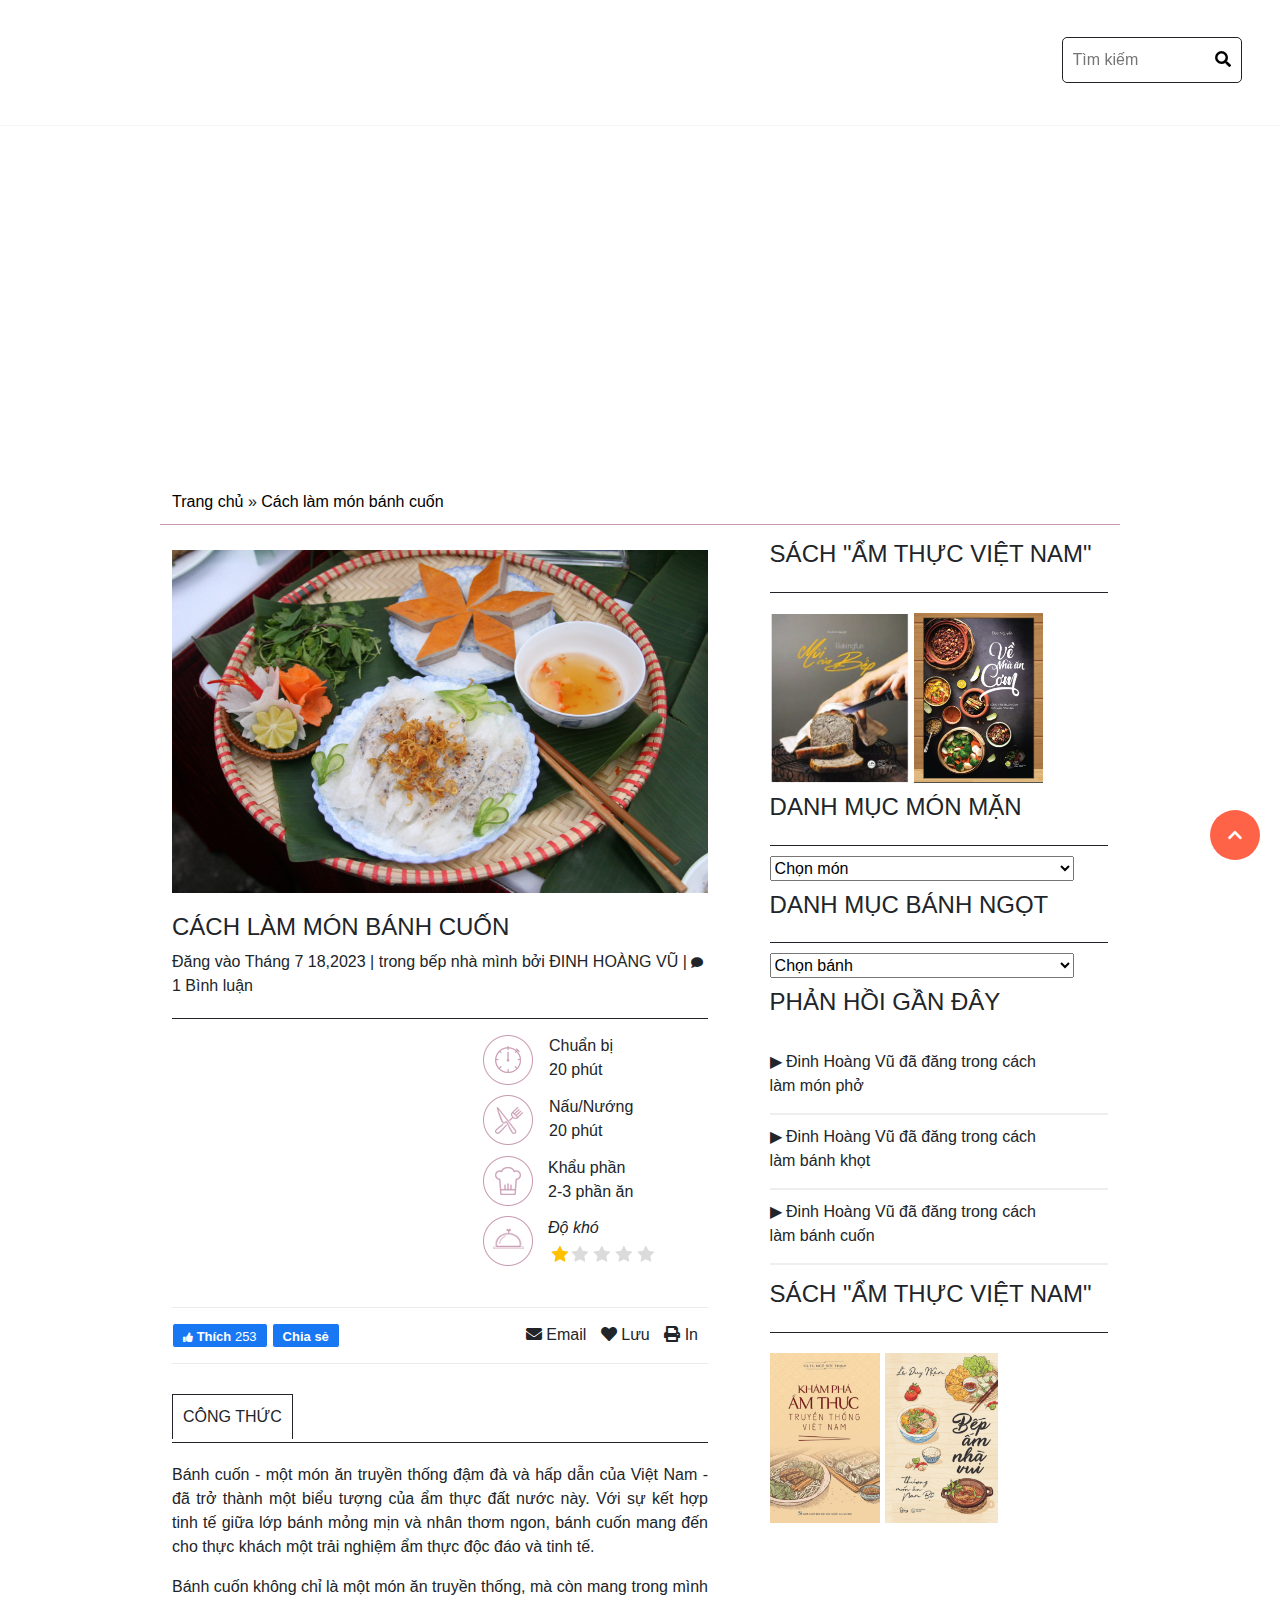
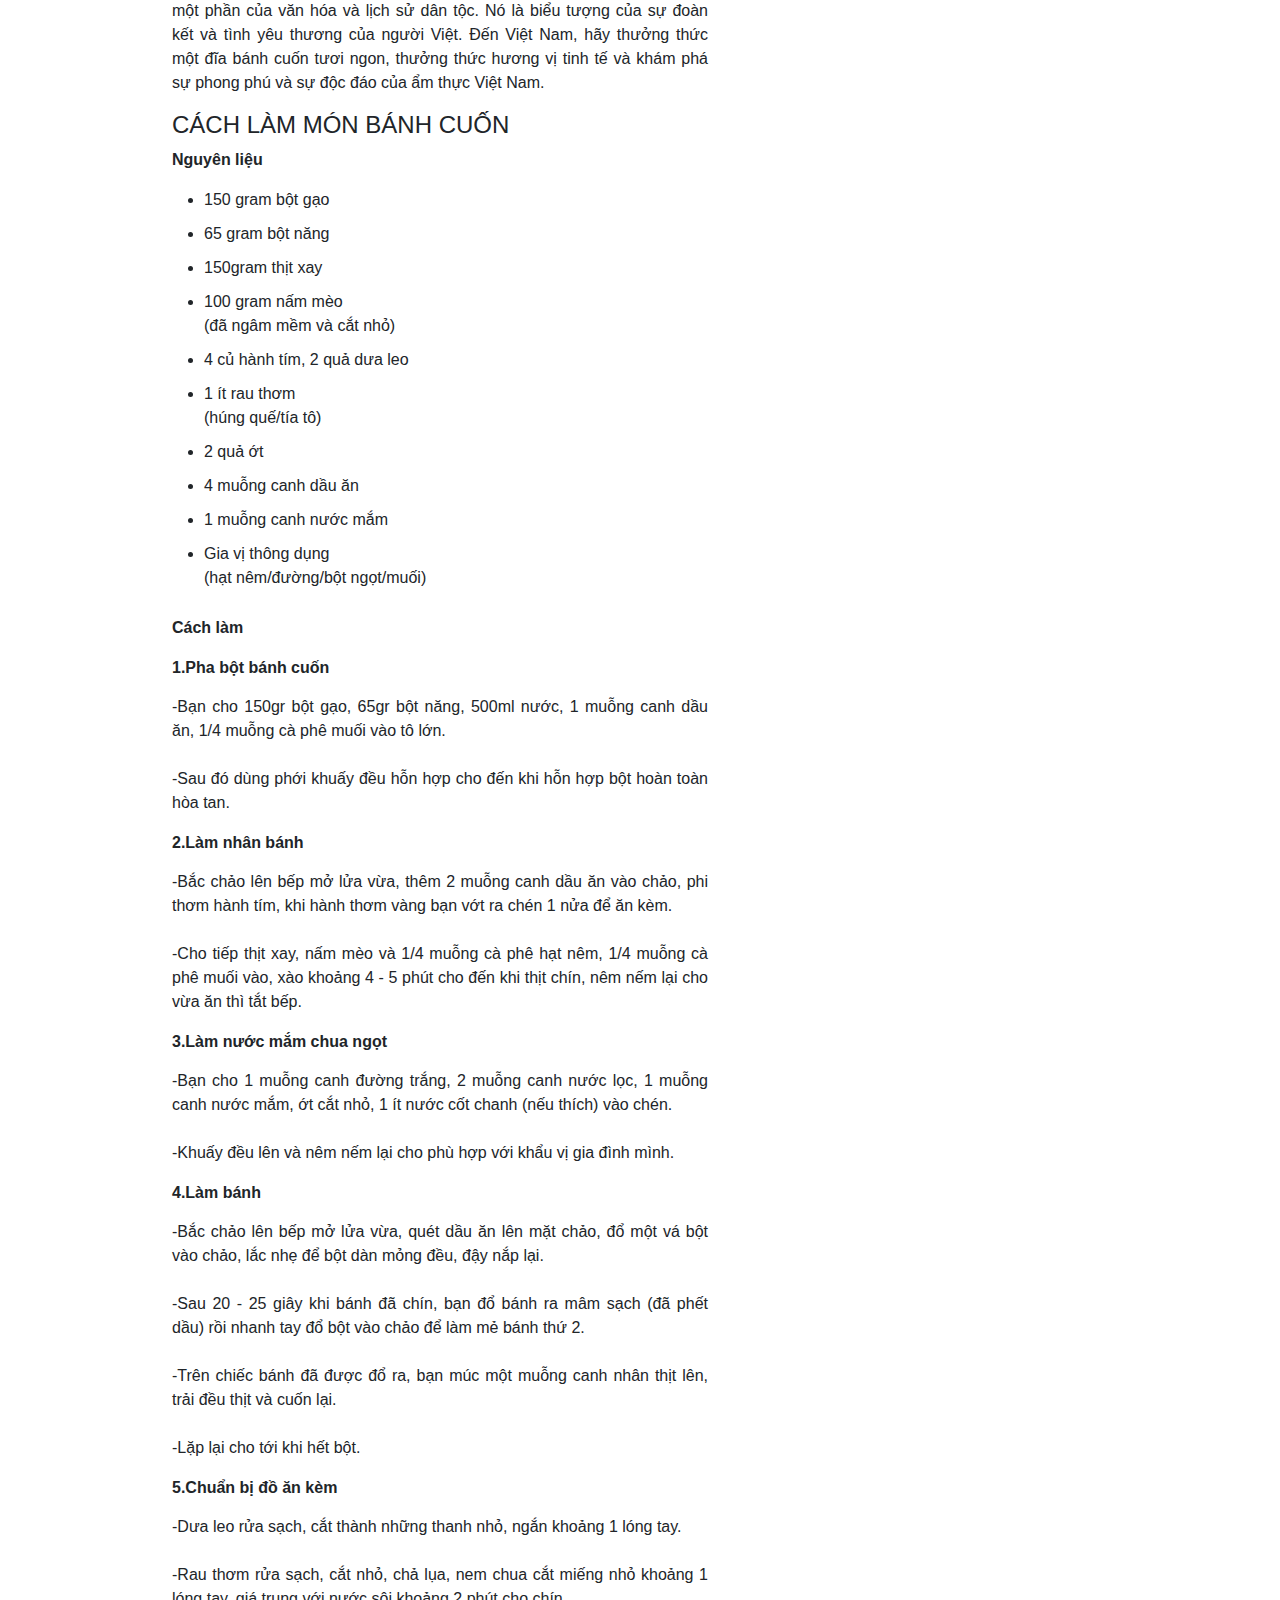
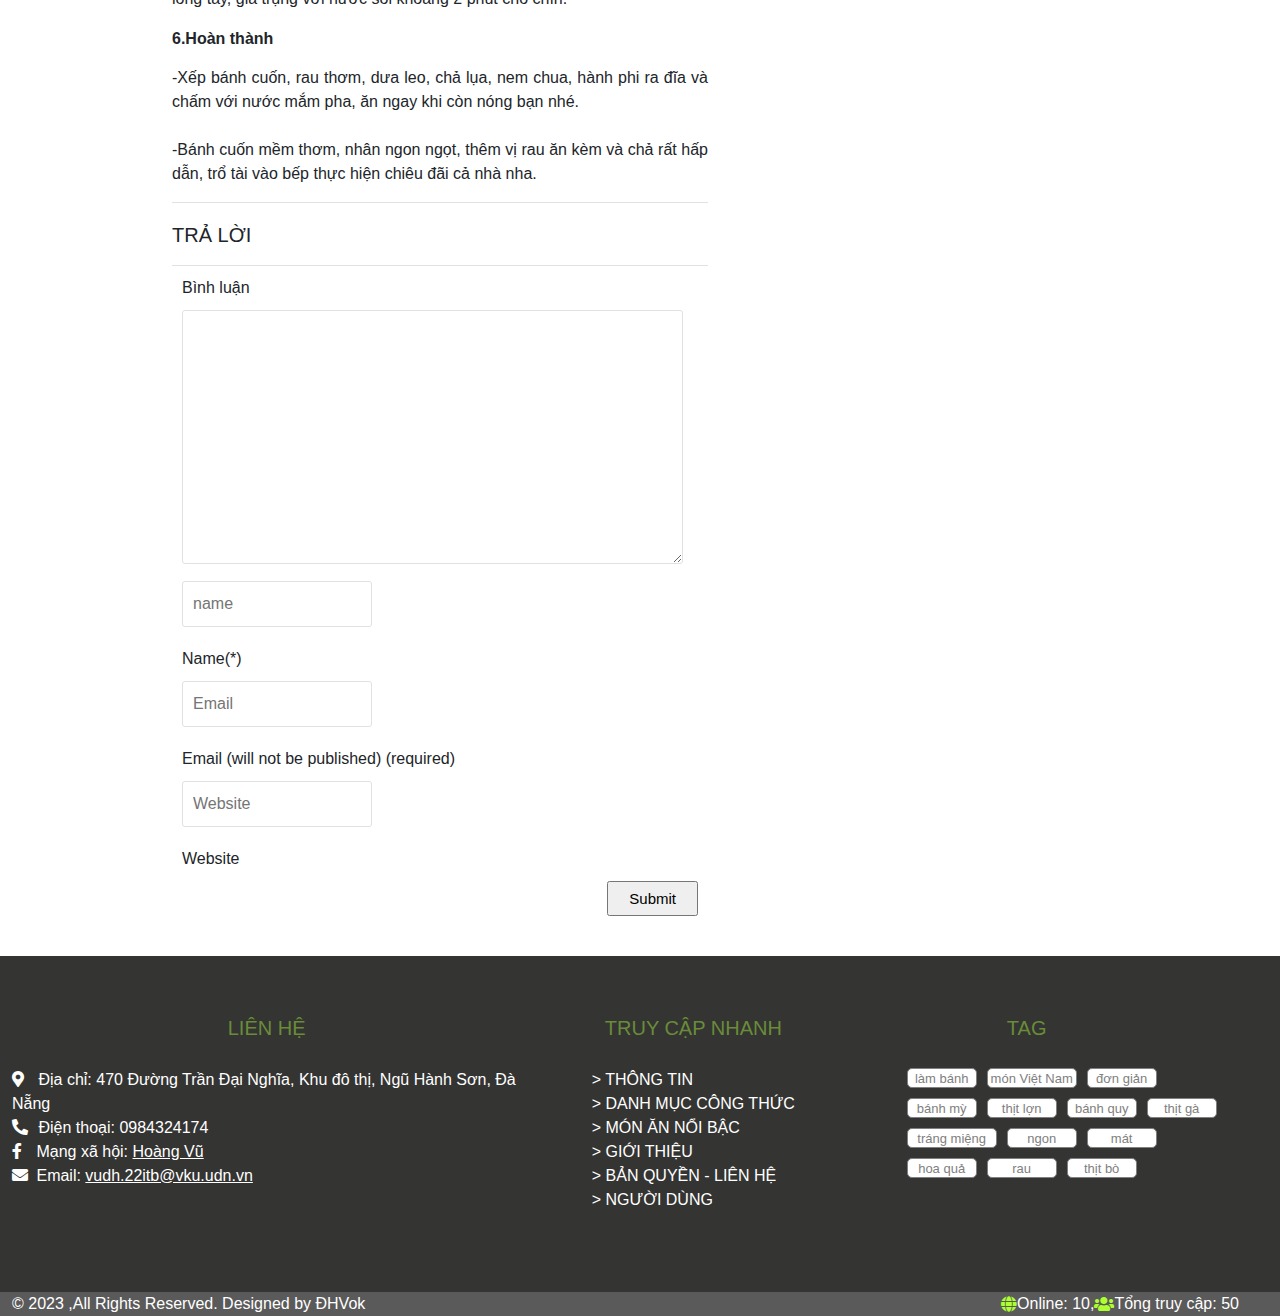
==== commit bff6f316: "seven" ====
--- a/HTML/banhcuon.html
+++ b/HTML/banhcuon.html
@@ -47,15 +47,15 @@
                   </ul>
                 </li>
                 <li>
-                  <a href="#"><span>GIỚI THIỆU</span></a>
+                  <a href="./gioithieu.html"><span>GIỚI THIỆU</span></a>
                 </li>
               </ul>
               <ul class="nav-list2">
                 <li>
-                  <a href="#"><span>HỎI ĐÁP</span></a>
+                  <a href="#"><span>BẢN QUYỀN - LIÊN HỆ</span></a>
                 </li>
                 <li>
-                  <a href="#"><span>BẢN QUYỀN - LIÊN HỆ</span></a>
+                  <a href="./login.html"><span>NGƯỜI DÙNG</span></a>
                 </li>
               </ul>
             </nav>
@@ -109,16 +109,21 @@
                 </ul>
               </li>
               <li>
-                <a href="#"><span>GIỚI THIỆU</span></a>
-              </li>
-              <li>
-                <a href="#"><span>HỎI ĐÁP</span></a>
+                <a href="./gioithieu.html"><span>GIỚI THIỆU</span></a>
               </li>
               <li>
                 <a href="#"><span>BẢN QUYỀN - LIÊN HỆ</span></a>
               </li>
               <li>
-                <a href="#"><span>TÌM KIẾM</span></a>
+                <a href="./login.html"><span>NGƯỜI DÙNG</span></a>
+              </li>
+              <li>
+                <div class="search-box">
+                  <input class="search-box__input" type="text" name="" id="" />
+                  <button class="search-box__btn">
+                    <i class="fas fa-search fa-lg"></i>
+                  </button>
+                </div>
               </li>
             </ul>
           </nav>
@@ -608,17 +613,17 @@
                   </tr>
                   <tr>
                     <td>
-                      <span> <a href="#"> > GIỚI THIỆU</a></span>
-                    </td>
-                  </tr>
-                  <tr>
-                    <td>
-                      <span> <a href="#"> > HỎI ĐÁP</a></span>
+                      <span> <a href="./gioithieu.html"> > GIỚI THIỆU</a></span>
                     </td>
                   </tr>
                   <tr>
                     <td>
                       <span> <a href="#"> > BẢN QUYỀN - LIÊN HỆ</a></span>
+                    </td>
+                  </tr>
+                  <tr>
+                    <td>
+                      <span> <a href="./login.html"> > NGƯỜI DÙNG</a></span>
                     </td>
                   </tr>
                 </table>
@@ -682,29 +687,7 @@
       </div>
     </div>
     <script src="https://code.jquery.com/jquery-3.7.0.js"></script>
-    <script>
-      $(document).ready(function () {
-        $(window).scroll(function () {
-          if ($(this).scrollTop()) {
-            $("header").addClass("sticky");
-          } else {
-            $("header").removeClass("sticky");
-          }
-        });
-      });
-      $(document).ready(function () {
-        $(window).scroll(function () {
-          if ($(this).scrollTop()) {
-            $(".backtop").fadeIn();
-          } else {
-            $(".backtop").fadeOut();
-          }
-        });
-        $(".backtop").click(function () {
-          $("html,body").animate({ scrollTop: 0 }, 500);
-        });
-      });
-    </script>
+    <script src="./../Script/scriptchung.js"></script>
     <script src="https://cdnjs.cloudflare.com/ajax/libs/popper.js/2.9.2/umd/popper.min.js"></script>
     <script src="https://cdnjs.cloudflare.com/ajax/libs/twitter-bootstrap/5.1.0/js/bootstrap.min.js"></script>
   </body>
--- a/HTML/assets/css/stylechung.css
+++ b/HTML/assets/css/stylechung.css
@@ -4,6 +4,36 @@
   box-sizing: border-box;
   list-style: none;
   font-family: "Segoe UI", Tahoma, Geneva, Verdana, sans-serif;
+}
+.search-box {
+  background-color: #000;
+  width: 60px;
+  height: 60px;
+  overflow: hidden;
+  position: relative;
+  border-radius: 15px;
+  transition: all 0.5s ease;
+}
+.search-box__input {
+  width: 100%;
+  height: 100%;
+  background: transparent;
+  color: white;
+  padding: 20px 100px 20px 20px;
+  font-size: 35px;
+  outline: none;
+}
+.search-box__btn {
+  position: absolute;
+  top: 0;
+  right: 0;
+  width: 60px;
+  height: 60px;
+  font-size: 20px;
+  border: none;
+}
+.search-box.open {
+  width: 300px;
 }
 .sub-menu li a {
   display: block;
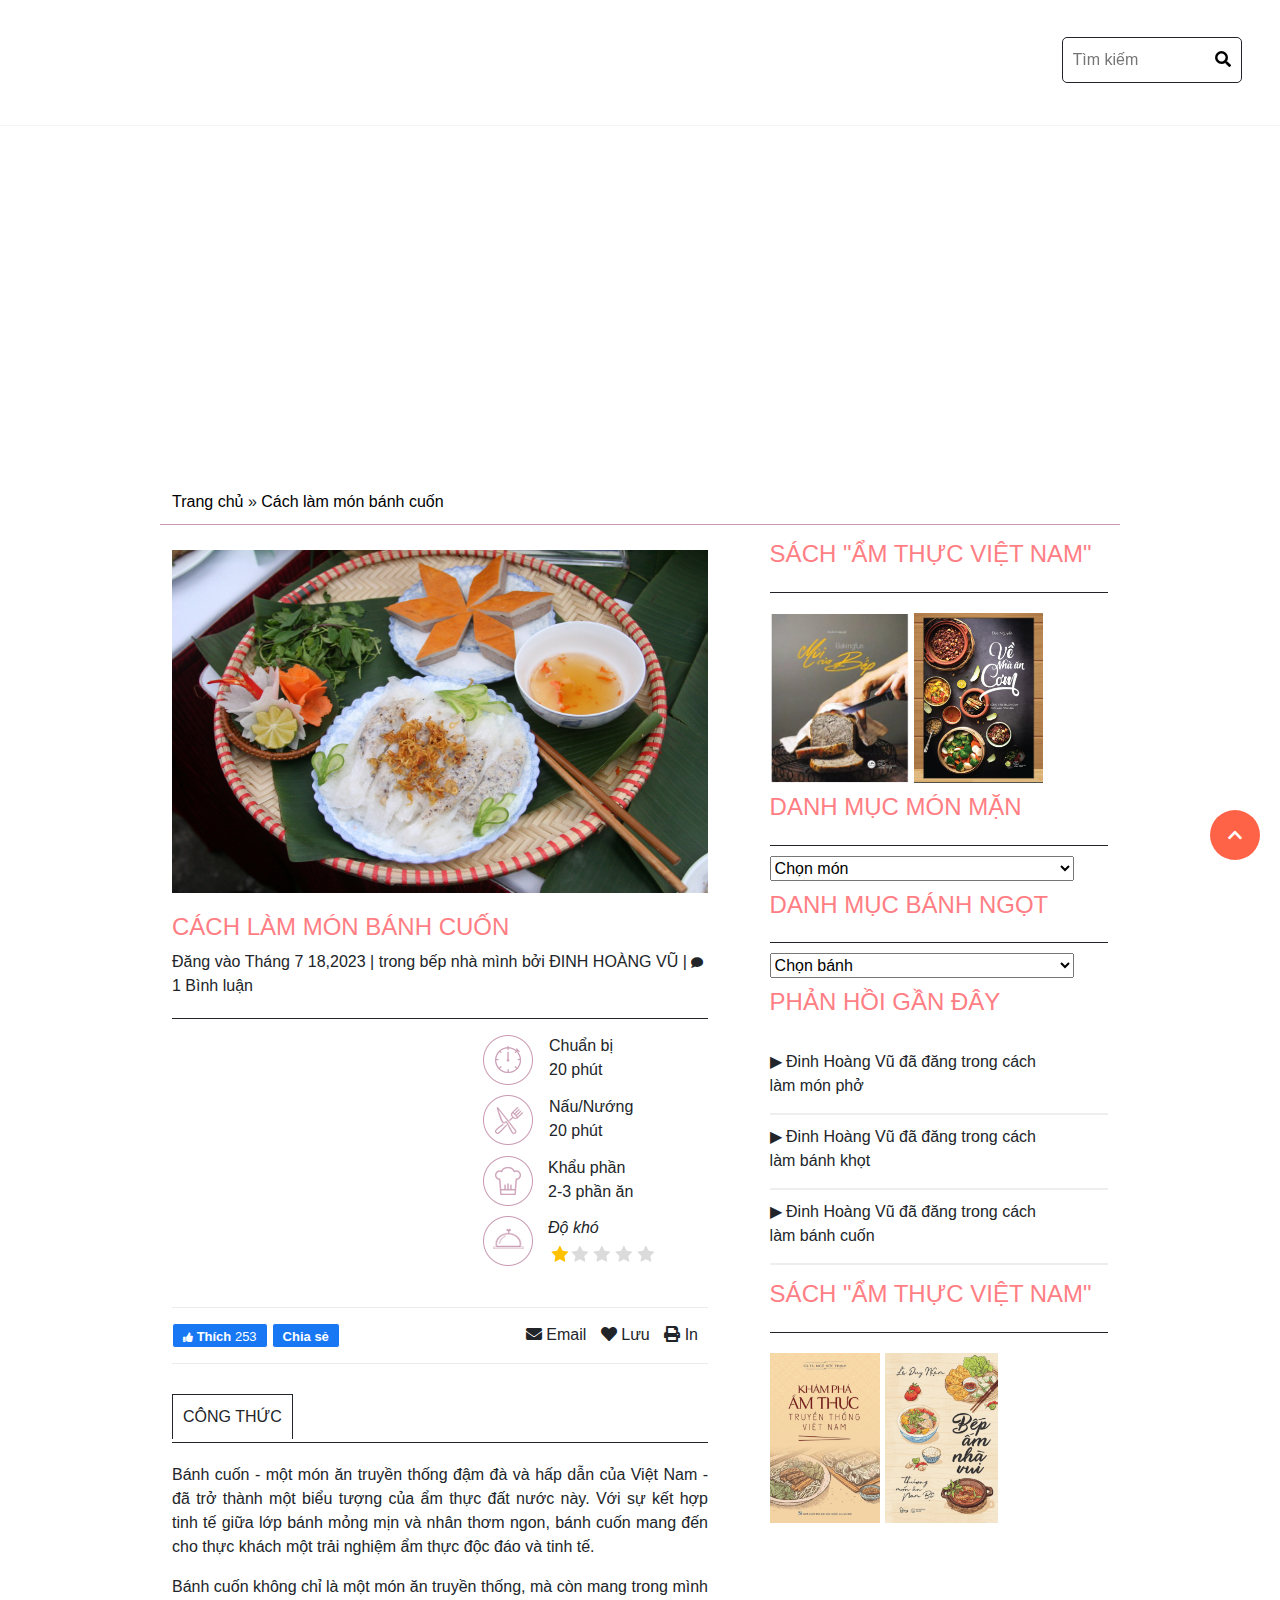
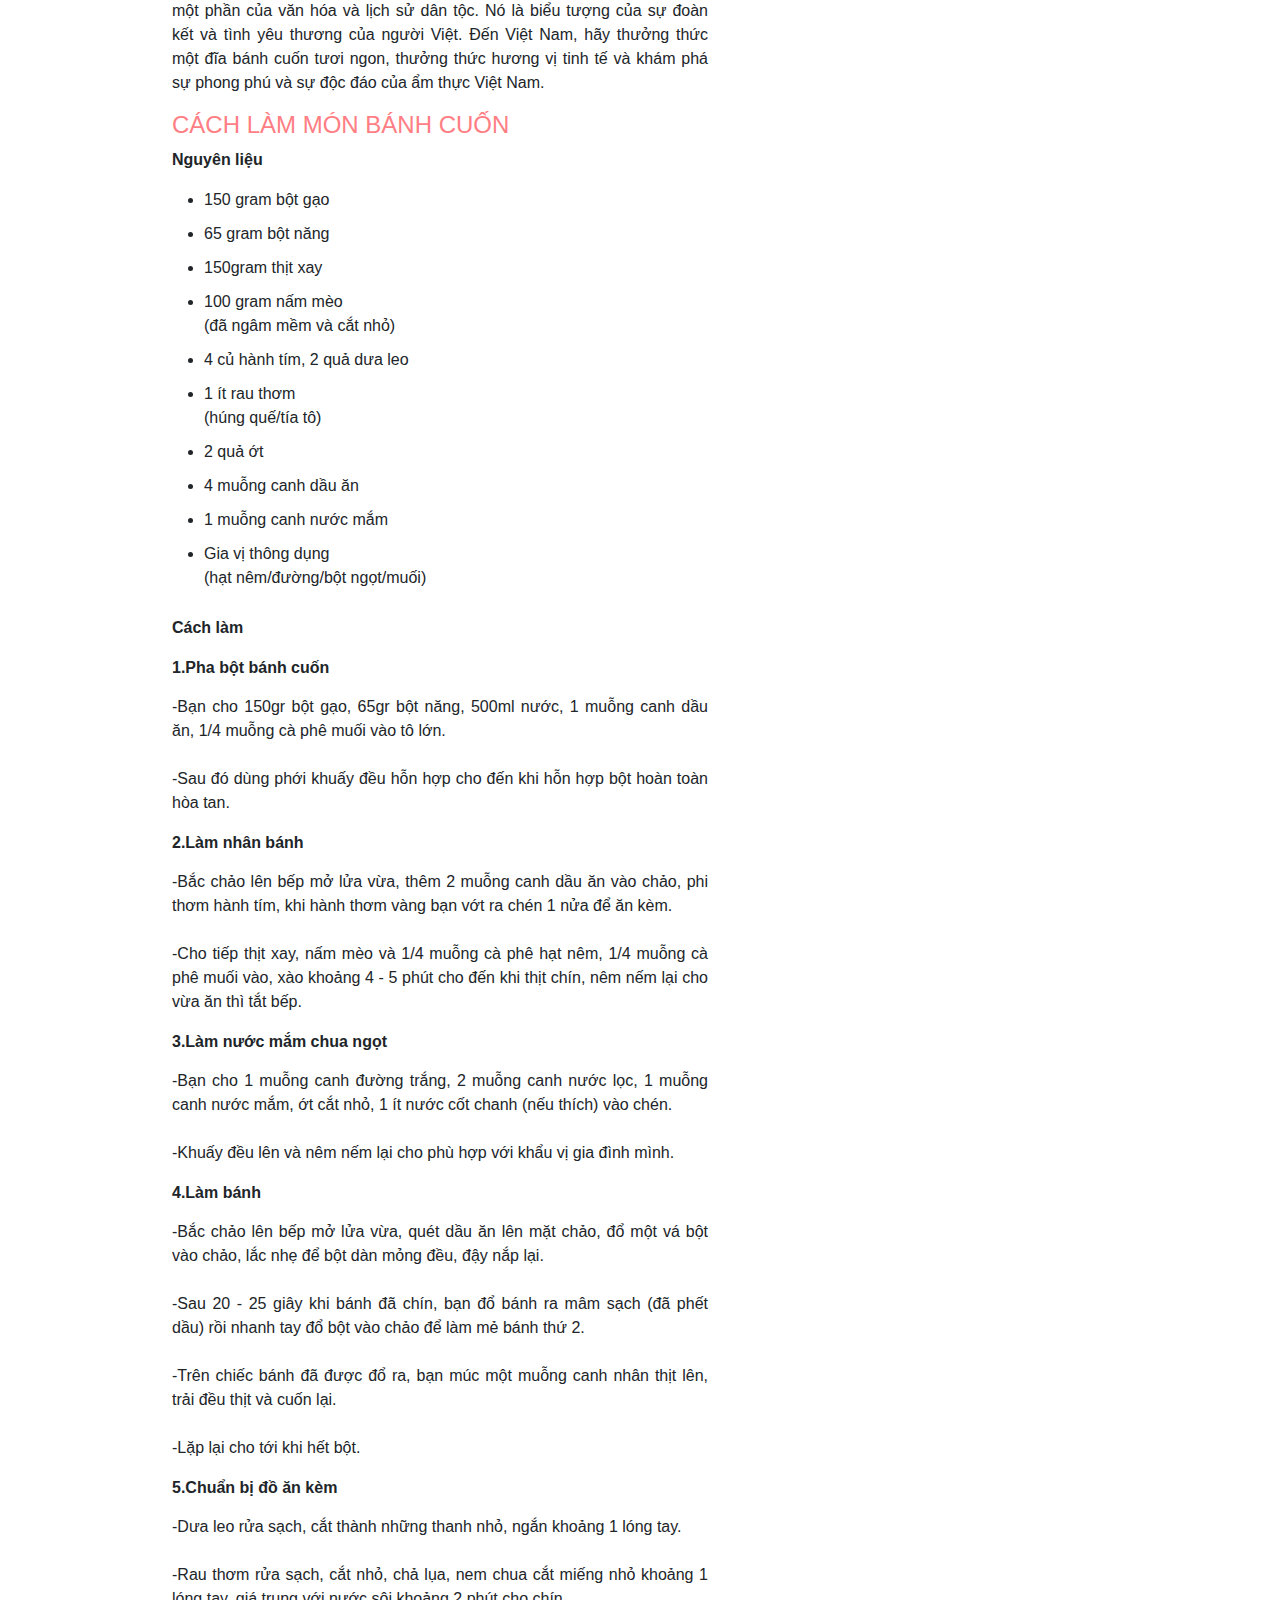
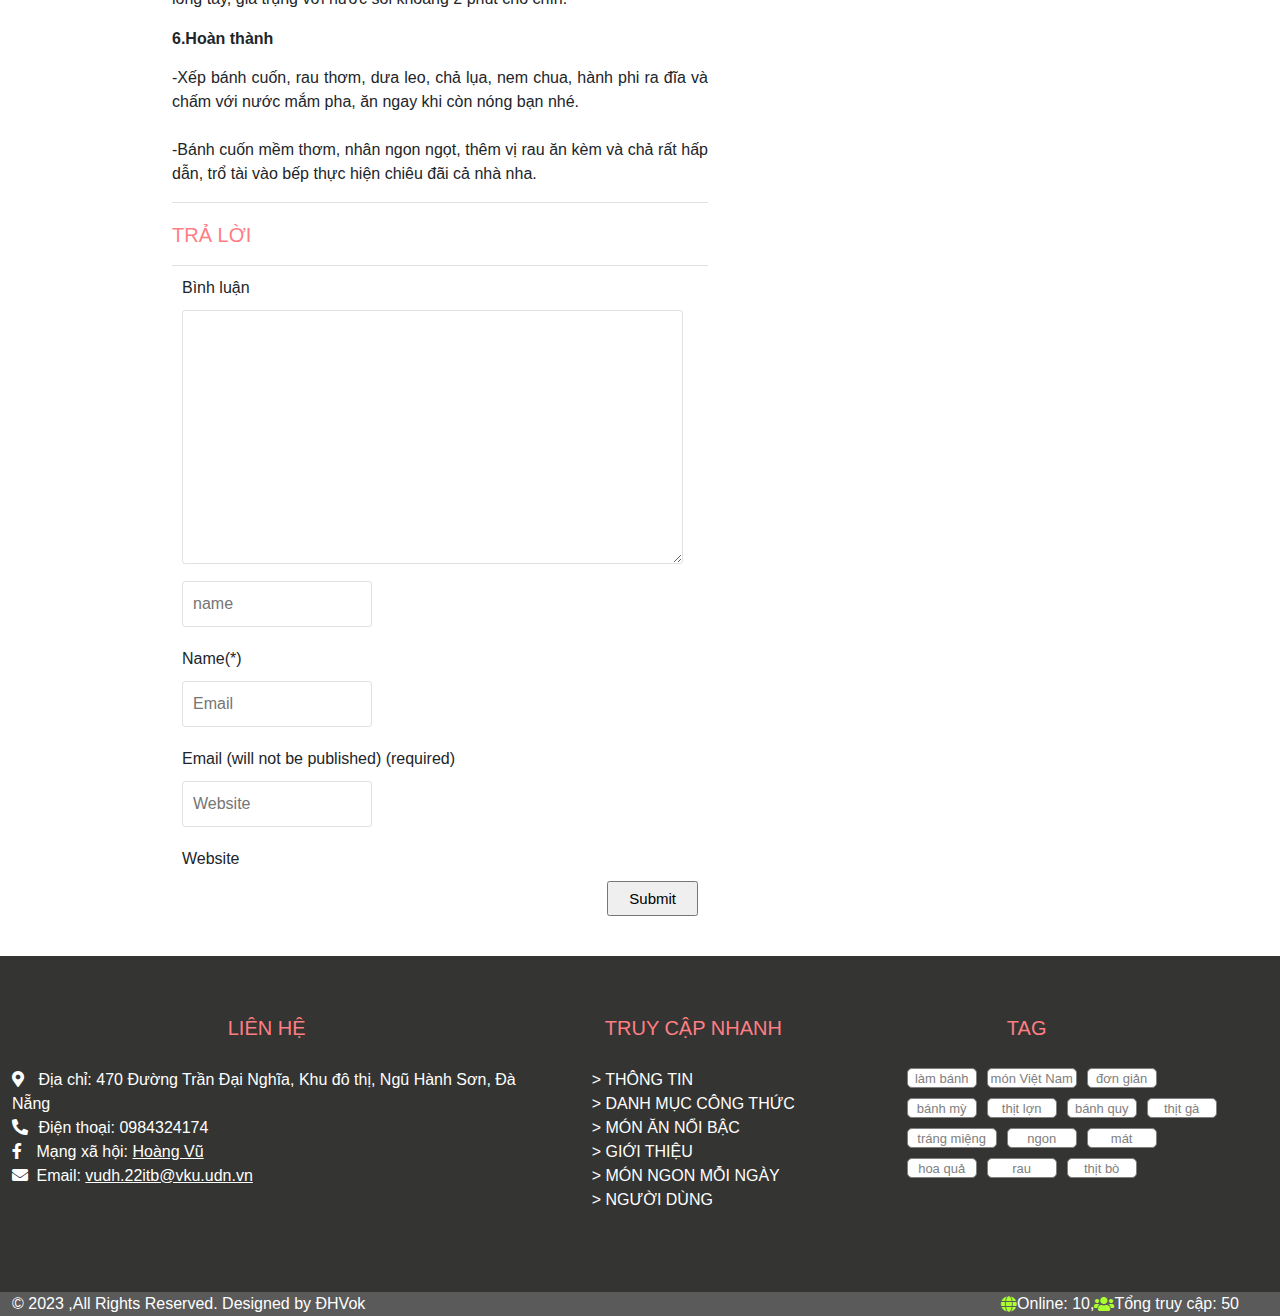
==== commit 8af04ceb: "eight" ====
--- a/HTML/banhcuon.html
+++ b/HTML/banhcuon.html
@@ -52,7 +52,7 @@
               </ul>
               <ul class="nav-list2">
                 <li>
-                  <a href="#"><span>BẢN QUYỀN - LIÊN HỆ</span></a>
+                  <a href="./monngon.html"><span>MÓN NGON MỖI NGÀY</span></a>
                 </li>
                 <li>
                   <a href="./login.html"><span>NGƯỜI DÙNG</span></a>
@@ -112,7 +112,7 @@
                 <a href="./gioithieu.html"><span>GIỚI THIỆU</span></a>
               </li>
               <li>
-                <a href="#"><span>BẢN QUYỀN - LIÊN HỆ</span></a>
+                <a href="./monngon.html"><span>MÓN NGON MỖI NGÀY</span></a>
               </li>
               <li>
                 <a href="./login.html"><span>NGƯỜI DÙNG</span></a>
@@ -618,7 +618,9 @@
                   </tr>
                   <tr>
                     <td>
-                      <span> <a href="#"> > BẢN QUYỀN - LIÊN HỆ</a></span>
+                      <span>
+                        <a href="./monngon.html"> > MÓN NGON MỖI NGÀY</a></span
+                      >
                     </td>
                   </tr>
                   <tr>
--- a/HTML/assets/css/stylechung.css
+++ b/HTML/assets/css/stylechung.css
@@ -4,6 +4,18 @@
   box-sizing: border-box;
   list-style: none;
   font-family: "Segoe UI", Tahoma, Geneva, Verdana, sans-serif;
+}
+.title h5 {
+  color: #ff7e84;
+}
+.fivediv_firstchild h5 {
+  color: #ff7e84;
+}
+section h4 {
+  color: #ff7e84;
+}
+aside h4 {
+  color: #ff7e84;
 }
 .search-box {
   background-color: #000;
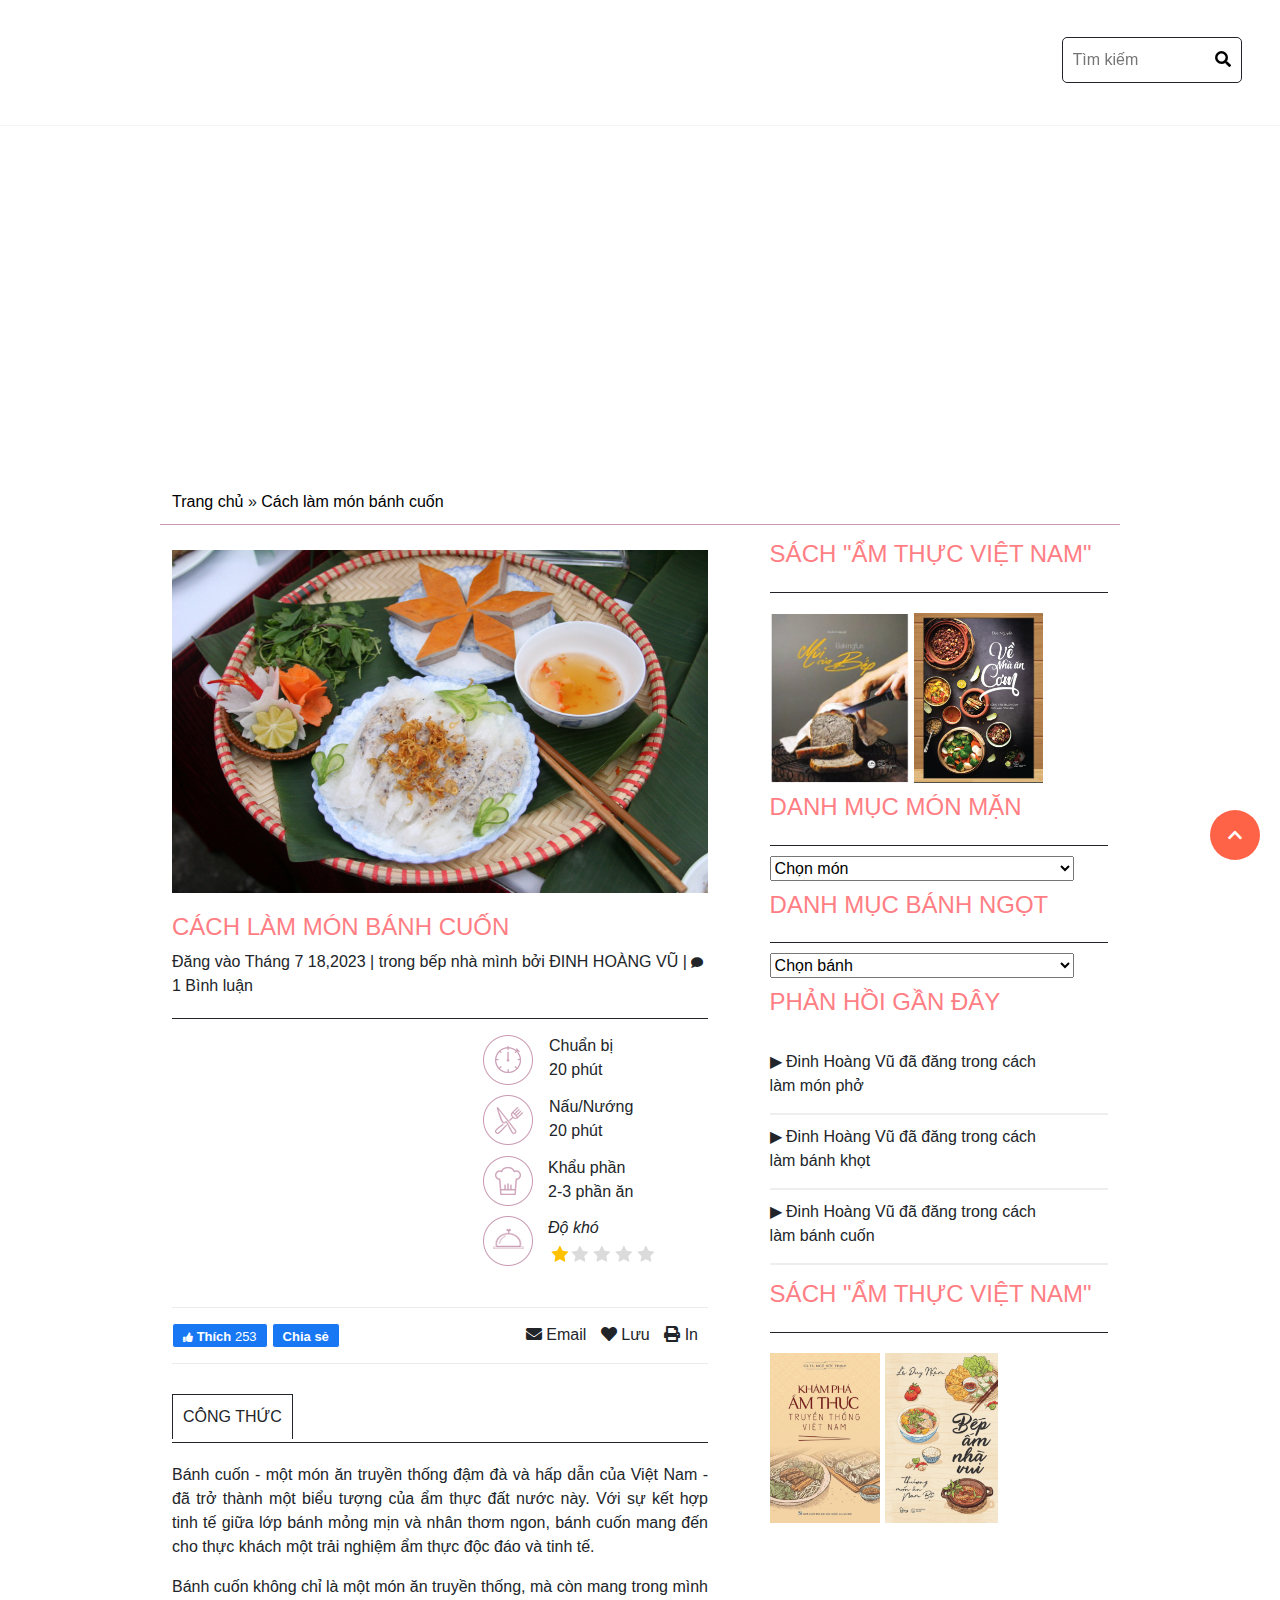
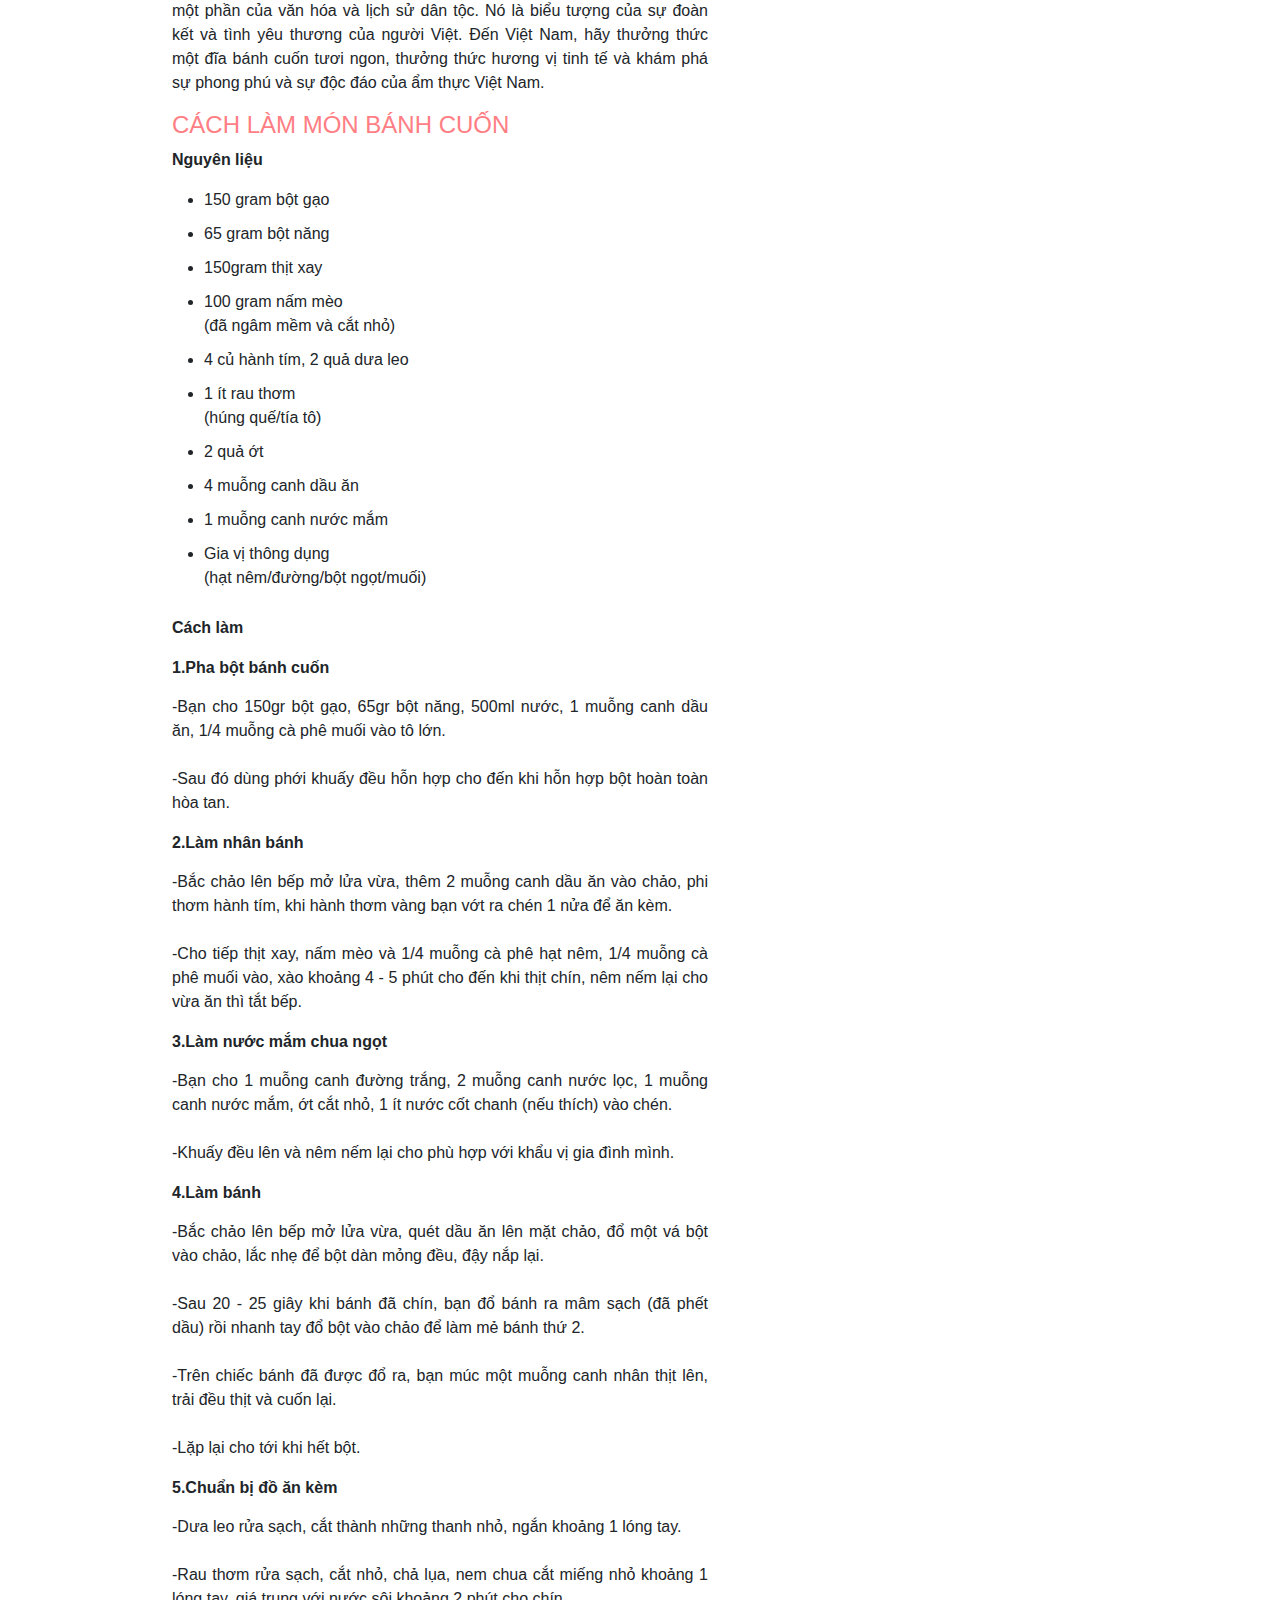
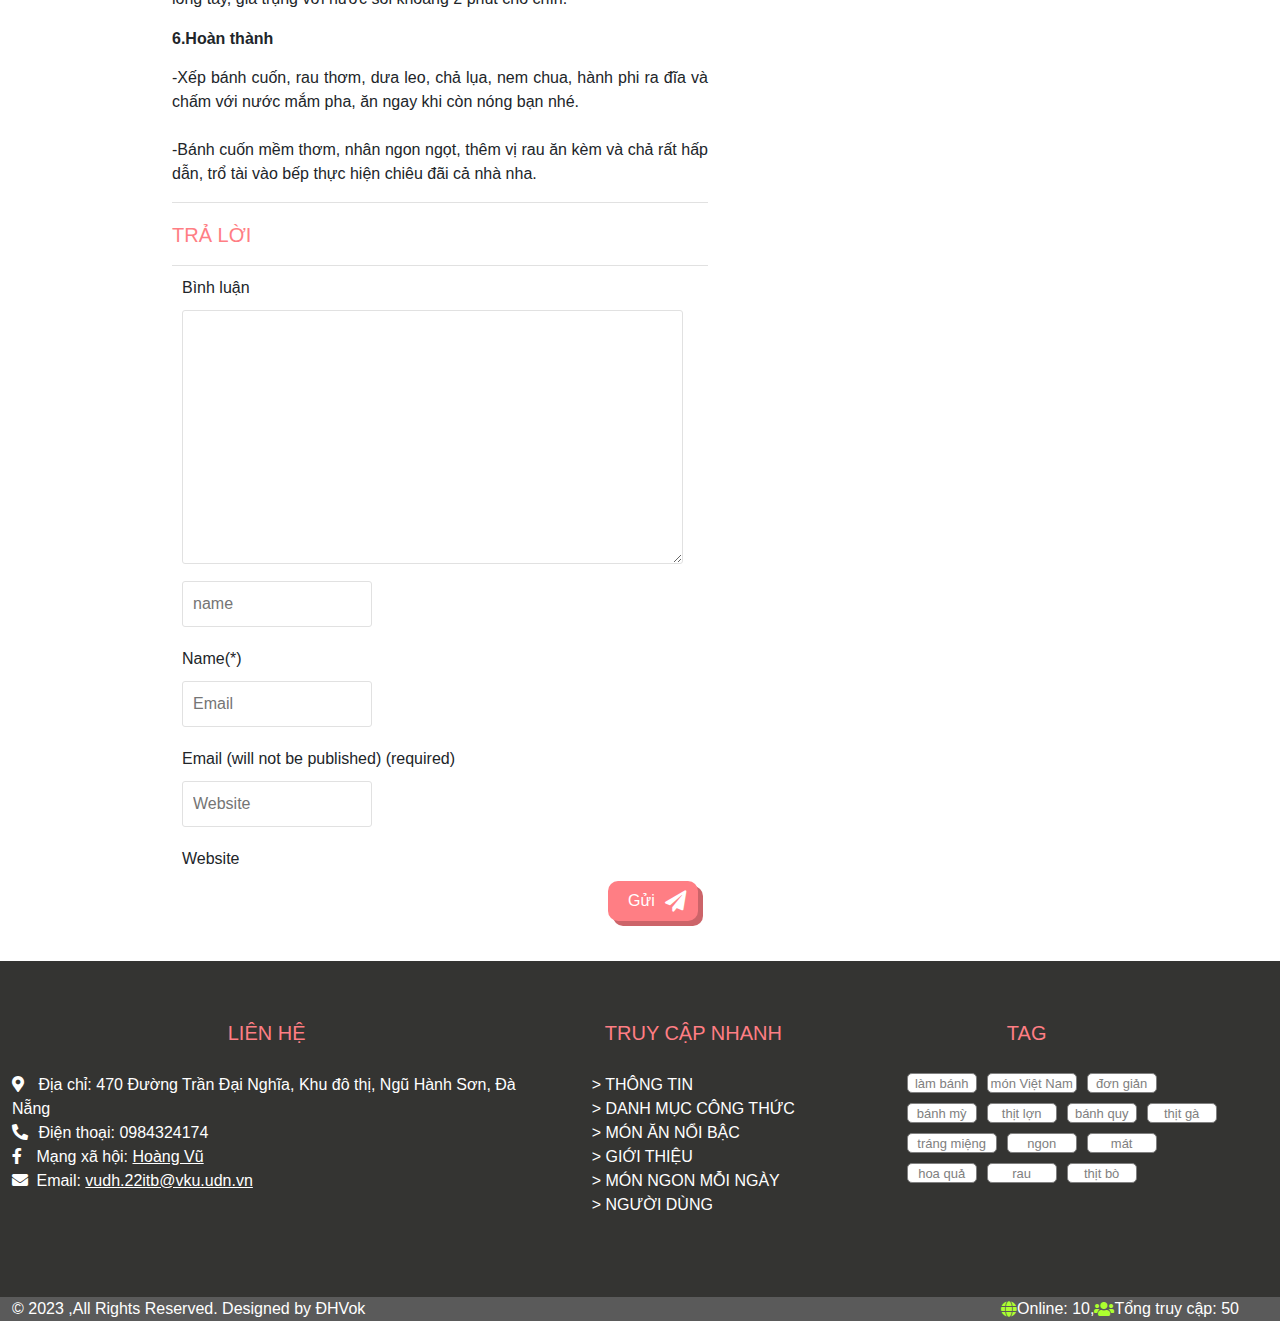
==== commit 12d37e88: "backup 12" ====
--- a/HTML/banhcuon.html
+++ b/HTML/banhcuon.html
@@ -5,6 +5,7 @@
     <meta name="viewport" content="width=device-width, initial-scale=1.0" />
     <meta http-equiv="X-UA-Compatible" content="ie=edge" />
     <meta name="Description" content="Enter your description here" />
+    <link rel="icon" href="./../Images/faviconlogo.ico" />
     <link
       rel="stylesheet"
       href="https://cdnjs.cloudflare.com/ajax/libs/twitter-bootstrap/5.1.0/css/bootstrap.min.css" />
@@ -437,11 +438,10 @@
                     </tr>
                     <tr>
                       <td>
-                        <input
-                          type="submit"
-                          name="send"
-                          id="send"
-                          class="button" />
+                        <button class="button" type="submit">
+                          Gửi
+                          <i class="fas fa-paper-plane fa-lg svg"></i>
+                        </button>
                       </td>
                     </tr>
                   </table>
@@ -579,7 +579,12 @@
                   <tr>
                     <td>
                       <i class="fas fa-envelope"></i>
-                      <span>Email: <a href="#">vudh.22itb@vku.udn.vn</a></span>
+                      <span
+                        >Email:
+                        <a href="mailto:vudh.22itb@vku.udn.vn"
+                          >vudh.22itb@vku.udn.vn</a
+                        ></span
+                      >
                     </td>
                   </tr>
                 </table>
--- a/HTML/assets/css/stylechung.css
+++ b/HTML/assets/css/stylechung.css
@@ -201,7 +201,7 @@
 }
 header.sticky {
   background-color: #fff;
-  opacity: 0.9;
+  opacity: 1;
   padding: 5px 0;
   box-shadow: 0 5px 15px rgba(0, 0, 0, 0.5);
 }
@@ -372,9 +372,45 @@
   border-radius: 3px;
 }
 section .section_fivediv .five_secondchild .form_table .button {
-  font-size: 15px;
-  line-height: 1;
-  padding: 8px 20px;
+  position: relative;
+  display: flex;
+  align-items: center;
+  justify-content: flex-start;
+  width: 90px;
+  height: 40px;
+  border: none;
+  padding: 0px 20px;
+  background-color: #ff7e84;
+  color: white;
+  font-weight: 500;
+  cursor: pointer;
+  border-radius: 10px;
+  box-shadow: 5px 5px 0px #cc6469;
+  transition-duration: 0.3s;
+}
+.svg {
+  width: 13px;
+  position: absolute;
+  right: 0;
+  margin-right: 20px;
+  fill: white;
+  transition-duration: 0.3s;
+}
+section .section_fivediv .five_secondchild .form_table .button:hover {
+  color: transparent;
+}
+section .section_fivediv .five_secondchild .form_table .button:hover .svg {
+  right: 45%;
+  margin: 0;
+  padding: 0;
+  border: none;
+  transition-duration: 0.3s;
+  color: white;
+}
+section .section_fivediv .five_secondchild .form_table .button:active {
+  transform: translate(3px, 3px);
+  transition-duration: 0.3s;
+  box-shadow: 2px 2px 0px rgb(140, 32, 212);
 }
 section .section_fivediv .five_secondchild .form_table tr:last-child td {
   display: flex;
